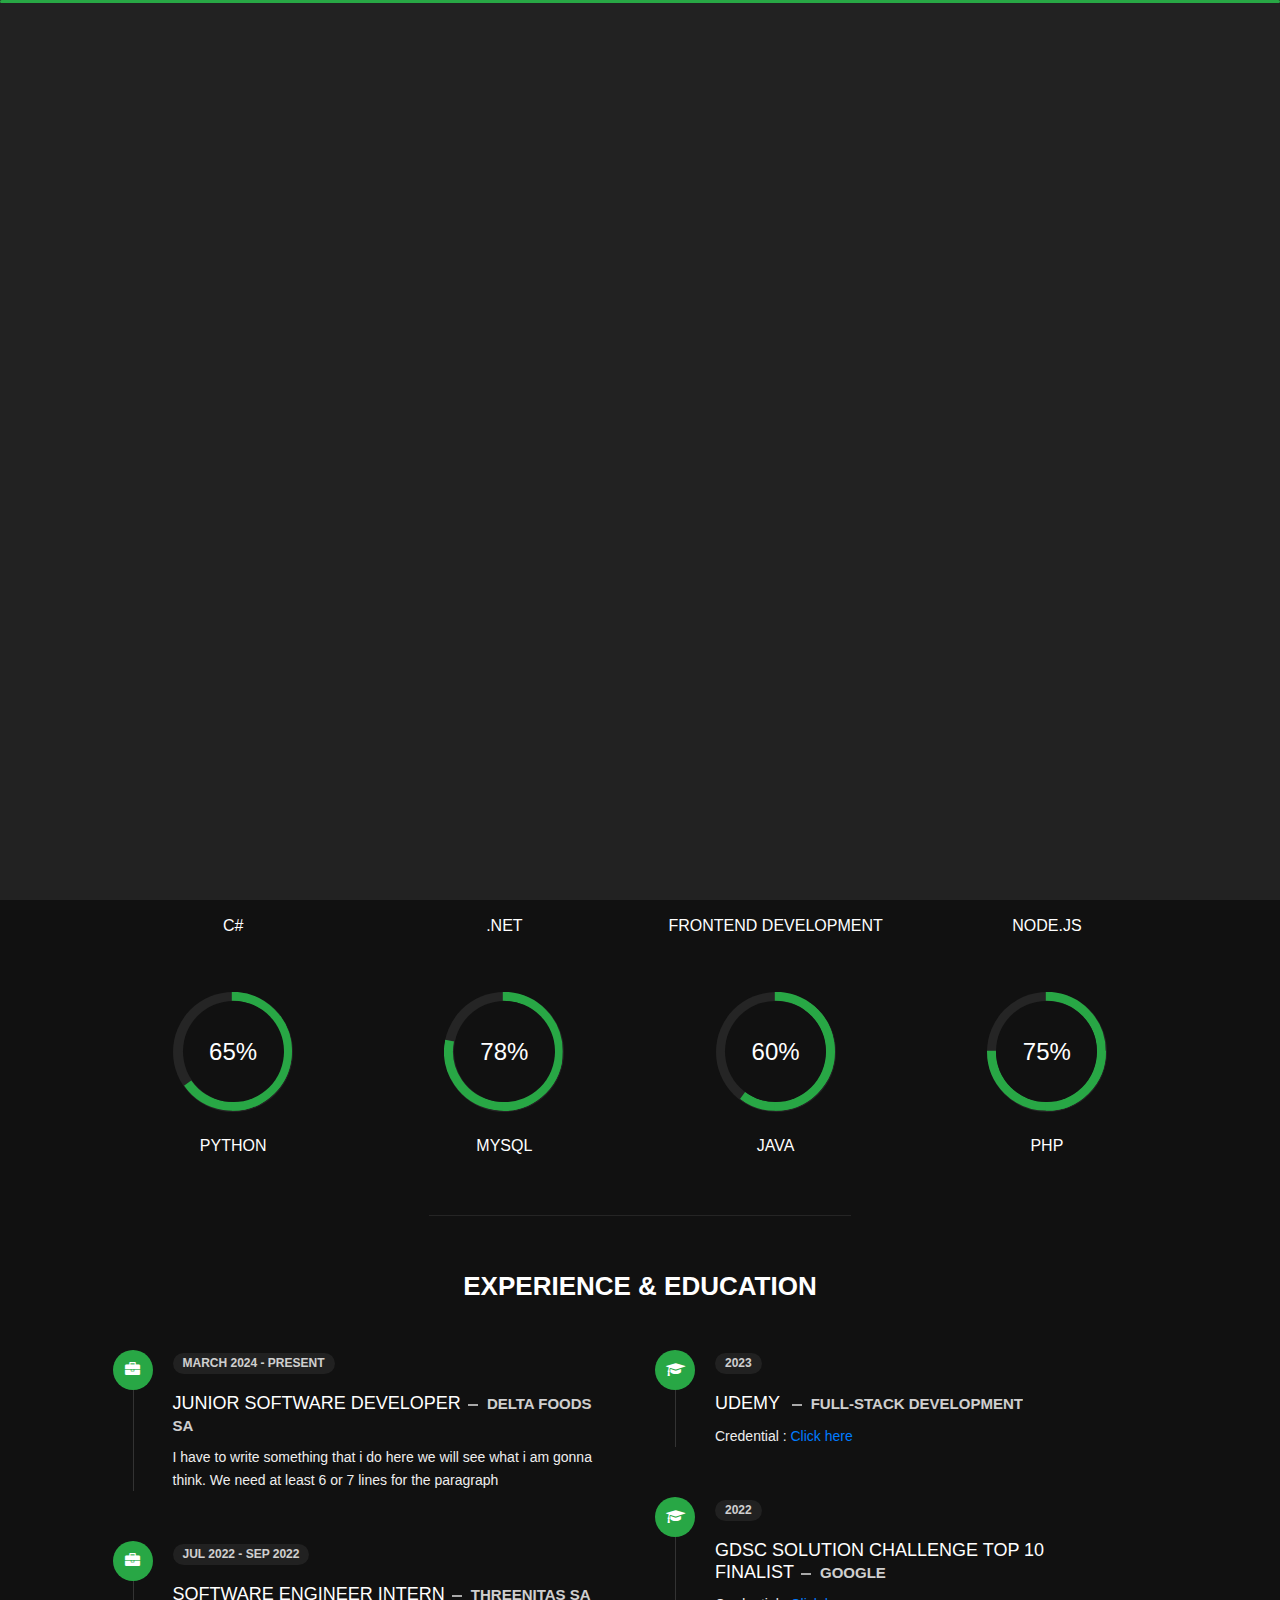
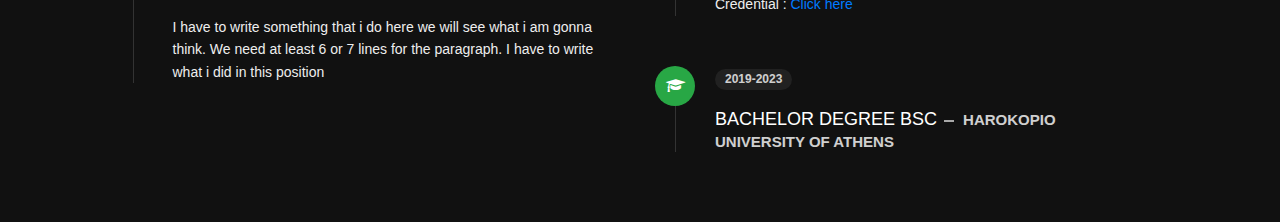
==== about.html @ 4a9da292 "first commit" ====
﻿<!DOCTYPE html>
<html lang="en">

<head>
    <meta charset="utf-8">
    <title>About - Georgios Kitsakis Personal Portfolio</title>
    <meta name="viewport" content="width=device-width, initial-scale=1">

    <!-- Template Google Fonts -->
    <link href="../../css.css?family=Poppins:400,400i,500,500i,600,600i,700,700i,800,800i,900,900i" rel="stylesheet">
    <link href="../../css-1.css?family=Open+Sans:300,400,400i,600,600i,700" rel="stylesheet">

    <!-- Template CSS Files -->
    <link href="css/bootstrap.min.css" rel="stylesheet">
    <link href="css/preloader.min.css" rel="stylesheet">
    <link href="css/circle.css" rel="stylesheet">
    <link href="css/font-awesome.min.css" rel="stylesheet">
    <link href="css/fm.revealator.jquery.min.css" rel="stylesheet">
    <link href="css/style.css" rel="stylesheet">

    <!-- CSS Skin File -->
    <link href="css/skins/yellow.css" rel="stylesheet">

    <!-- Live Style Switcher - demo only -->
    <link rel="alternate stylesheet" type="text/css" title="blue" href="css/skins/blue.css">
    <link rel="alternate stylesheet" type="text/css" title="green" href="css/skins/green.css">
    <link rel="alternate stylesheet" type="text/css" title="yellow" href="css/skins/yellow.css">
    <link rel="alternate stylesheet" type="text/css" title="blueviolet" href="css/skins/blueviolet.css">
    <link rel="alternate stylesheet" type="text/css" title="goldenrod" href="css/skins/goldenrod.css">
    <link rel="alternate stylesheet" type="text/css" title="magenta" href="css/skins/magenta.css">
    <link rel="alternate stylesheet" type="text/css" title="orange" href="css/skins/orange.css">
    <link rel="alternate stylesheet" type="text/css" title="purple" href="css/skins/purple.css">
    <link rel="alternate stylesheet" type="text/css" title="red" href="css/skins/red.css">
    <link rel="alternate stylesheet" type="text/css" title="yellowgreen" href="css/skins/yellowgreen.css">
    <link rel="stylesheet" type="text/css" href="css/styleswitcher.css">

    <!-- Modernizr JS File -->
    <script src="js/modernizr.custom.js"></script>
</head>

<body class="about">
    <!-- Live Style Switcher Starts - demo only -->

    </div>

    <!-- Live Style Switcher Ends - demo only -->
    <!-- Header Starts -->
    <header class="header" id="navbar-collapse-toggle">
        <!-- Fixed Navigation Starts -->
        <ul class="icon-menu d-none d-lg-block revealator-slideup revealator-once revealator-delay1">
            <li class="icon-box">
                <i class="fa fa-home"></i>
                <a href="index.html">
                    <h2>Home</h2>
                </a>
            </li>
            <li class="icon-box active">
                <i class="fa fa-user"></i>
                <a href="about.html">
                    <h2>About</h2>
                </a>
            </li>
            <li class="icon-box">
                <i class="fa fa-briefcase"></i>
                <a href="portfolio.html">
                    <h2>Portfolio</h2>
                </a>
            </li>
            <li class="icon-box">
                <i class="fa fa-envelope-open"></i>
                <a href="contact.html">
                    <h2>Contact</h2>
                </a>
            </li>
            <li class="icon-box">
                <i class="fa fa-comments"></i>
                <a href="blog.html">
                    <h2>Blog</h2>
                </a>
            </li>
        </ul>
        <!-- Fixed Navigation Ends -->
        <!-- Mobile Menu Starts -->
        <nav role="navigation" class="d-block d-lg-none">
            <div id="menuToggle">
                <input type="checkbox">
                <span></span>
                <span></span>
                <span></span>
                <ul class="list-unstyled" id="menu">
                    <li><a href="index.html"><i class="fa fa-home"></i><span>Home</span></a></li>
                    <li class="active"><a href="about.html"><i class="fa fa-user"></i><span>About</span></a></li>
                    <li><a href="portfolio.html"><i class="fa fa-folder-open"></i><span>Portfolio</span></a></li>
                    <li><a href="contact.html"><i class="fa fa-envelope-open"></i><span>Contact</span></a></li>
                    <li><a href="blog.html"><i class="fa fa-comments"></i><span>Blog</span></a></li>
                </ul>
            </div>
        </nav>
        <!-- Mobile Menu Ends -->
    </header>
    <!-- Header Ends -->
    <!-- Page Title Starts -->
    <section class="title-section text-left text-sm-center revealator-slideup revealator-once revealator-delay1">
        <h1>ABOUT <span>ME</span></h1>
        <span class="title-bg">Resume</span>
    </section>
    <!-- Page Title Ends -->
    <!-- Main Content Starts -->
    <section class="main-content revealator-slideup revealator-once revealator-delay1">
        <div class="container">
            <div class="row">
                <!-- Personal Info Starts -->
                <div class="col-12 col-lg-5 col-xl-6">
                    <div class="row">
                        <div class="col-12">
                            <h3 class="text-uppercase custom-title mb-0 ft-wt-600">personal infos</h3>
                        </div>
                        <div class="col-12 d-block d-sm-none">
                            <img src="img/my_picture.jpg" class="img-fluid main-img-mobile" alt="my picture">
                        </div>
                        <div class="col-6">
                            <ul class="about-list list-unstyled open-sans-font">
                                <li> <span class="title">first name :</span> <span
                                        class="value d-block d-sm-inline-block d-lg-block d-xl-inline-block">Georgios</span>
                                </li>
                                <li> <span class="title">last name :</span> <span
                                        class="value d-block d-sm-inline-block d-lg-block d-xl-inline-block">Kitsakis</span>
                                </li>
                                <li> <span class="title">Age :</span> <span
                                        class="value d-block d-sm-inline-block d-lg-block d-xl-inline-block">24
                                        Yo</span> </li>
                                <li> <span class="title">Nationality :</span> <span
                                        class="value d-block d-sm-inline-block d-lg-block d-xl-inline-block">Greek</span>
                                </li>
                                <li> <span class="title">Job Status :</span> <span
                                        class="value d-block d-sm-inline-block d-lg-block d-xl-inline-block">Currently
                                        working</span>
                                </li>
                            </ul>
                        </div>
                        <div class="col-6">
                            <ul class="about-list list-unstyled open-sans-font">
                                <li> <span class="title">Place living :</span> <span
                                        class="value d-block d-sm-inline-block d-lg-block d-xl-inline-block">Athens</span>
                                </li>
                                <li> <span class="title">phone :</span> <span
                                        class="value d-block d-sm-inline-block d-lg-block d-xl-inline-block">+306985774053</span>
                                </li>
                                <li> <span class="title">Email :</span> <span
                                        class="value d-block d-sm-inline-block d-lg-block d-xl-inline-block">kitsakisgk@gmail.com</span>
                                </li>
                                <li> <span class="title">Languages :</span> <span
                                        class="value d-block d-sm-inline-block d-lg-block d-xl-inline-block">
                                        English, Spanish</span>
                                </li>
                                <li> <span class="title">My resume :</span> <span
                                        class="value d-block d-sm-inline-block d-lg-block d-xl-inline-block">
                                        <a href="/img/pdf/Kitsakis_Giorgos_Resume.pdf"
                                            download="Giorgos_Kitsakis_Biografiko">
                                            Download here</a>
                                    </span>
                                </li>
                            </ul>
                        </div>
                    </div>
                </div>
                <!-- Personal Info Ends -->
                <!-- Boxes Starts -->
                <div class="col-12 col-lg-7 col-xl-6 mt-5 mt-lg-0">
                    <div class="row">
                        <div class="col-6">
                            <div class="box-stats with-margin">
                                <h3 class="poppins-font position-relative">1</h3>
                                <p class="open-sans-font m-0 position-relative text-uppercase">years of <span
                                        class="d-block">experience</span></p>
                            </div>
                        </div>
                        <div class="col-6">
                            <div class="box-stats with-margin">
                                <h3 class="poppins-font position-relative">3</h3>
                                <p class="open-sans-font m-0 position-relative text-uppercase">completed <span
                                        class="d-block">projects</span></p>
                            </div>
                        </div>
                        <div class="col-6">
                            <div class="box-stats">
                                <h3 class="poppins-font position-relative">32</h3>
                                <p class="open-sans-font m-0 position-relative text-uppercase">Happy<span
                                        class="d-block">customers</span></p>
                            </div>
                        </div>
                        <div class="col-6">
                            <div class="box-stats">
                                <h3 class="poppins-font position-relative">1</h3>
                                <p class="open-sans-font m-0 position-relative text-uppercase">awards <span
                                        class="d-block">won</span></p>
                            </div>
                        </div>
                    </div>
                </div>
                <!-- Boxes Ends -->
            </div>
            <hr class="separator">
            <!-- Skills Starts -->
            <div class="row">
                <div class="col-12">
                    <h3
                        class="text-uppercase pb-4 pb-sm-5 mb-3 mb-sm-0 text-left text-sm-center custom-title ft-wt-600">
                        My Skills</h3>
                </div>
                <div class="col-6 col-md-3 mb-3 mb-sm-5">
                    <div class="c100 p85">
                        <span>85%</span>
                        <div class="slice">
                            <div class="bar"></div>
                            <div class="fill"></div>
                        </div>
                    </div>
                    <h6 class="text-uppercase open-sans-font text-center mt-2 mt-sm-4">C#</h6>
                </div>
                <div class="col-6 col-md-3 mb-3 mb-sm-5">
                    <div class="c100 p80">
                        <span>80%</span>
                        <div class="slice">
                            <div class="bar"></div>
                            <div class="fill"></div>
                        </div>
                    </div>
                    <h6 class="text-uppercase open-sans-font text-center mt-2 mt-sm-4">.NET</h6>
                </div>
                <div class="col-6 col-md-3 mb-3 mb-sm-5">
                    <div class="c100 p93">
                        <span>93%</span>
                        <div class="slice">
                            <div class="bar"></div>
                            <div class="fill"></div>
                        </div>
                    </div>
                    <h6 class="text-uppercase open-sans-font text-center mt-2 mt-sm-4">Frontend Development</h6>
                </div>
                <div class="col-6 col-md-3 mb-3 mb-sm-5">
                    <div class="c100 p70">
                        <span>70%</span>
                        <div class="slice">
                            <div class="bar"></div>
                            <div class="fill"></div>
                        </div>
                    </div>
                    <h6 class="text-uppercase open-sans-font text-center mt-2 mt-sm-4">Node.js</h6>
                </div>
                <div class="col-6 col-md-3 mb-3 mb-sm-5">
                    <div class="c100 p65">
                        <span>65%</span>
                        <div class="slice">
                            <div class="bar"></div>
                            <div class="fill"></div>
                        </div>
                    </div>
                    <h6 class="text-uppercase open-sans-font text-center mt-2 mt-sm-4">Python</h6>
                </div>
                <div class="col-6 col-md-3 mb-3 mb-sm-5">
                    <div class="c100 p78">
                        <span>78%</span>
                        <div class="slice">
                            <div class="bar"></div>
                            <div class="fill"></div>
                        </div>
                    </div>
                    <h6 class="text-uppercase open-sans-font text-center mt-2 mt-sm-4">MySQL</h6>
                </div>
                <div class="col-6 col-md-3 mb-3 mb-sm-5">
                    <div class="c100 p60">
                        <span>60%</span>
                        <div class="slice">
                            <div class="bar"></div>
                            <div class="fill"></div>
                        </div>
                    </div>
                    <h6 class="text-uppercase open-sans-font text-center mt-2 mt-sm-4">Java</h6>
                </div>
                <div class="col-6 col-md-3 mb-3 mb-sm-5">
                    <div class="c100 p75">
                        <span>75%</span>
                        <div class="slice">
                            <div class="bar"></div>
                            <div class="fill"></div>
                        </div>
                    </div>
                    <h6 class="text-uppercase open-sans-font text-center mt-2 mt-sm-4">PHP</h6>
                </div>
            </div>
            <!-- Skills Ends -->
            <hr class="separator mt-1">
            <!-- Experience & Education Starts -->
            <div class="row">
                <div class="col-12">
                    <h3 class="text-uppercase pb-5 mb-0 text-left text-sm-center custom-title ft-wt-600">Experience
                        <span>&</span> Education</h3>
                </div>
                <div class="col-lg-6 m-15px-tb">
                    <div class="resume-box">
                        <ul>
                            <li>
                                <div class="icon">
                                    <i class="fa fa-briefcase"></i>
                                </div>
                                <span class="time open-sans-font text-uppercase">March 2024 - Present</span>
                                <h5 class="poppins-font text-uppercase">Junior Software Developer<span
                                        class="place open-sans-font">Delta Foods SA</span></h5>
                                <p class="open-sans-font">I have to write something that i do here we will see what
                                    i am gonna think. We need at least 6 or 7
                                    lines for the paragraph
                                </p>
                            </li>
                            <li>
                                <div class="icon">
                                    <i class="fa fa-briefcase"></i>
                                </div>
                                <span class="time open-sans-font text-uppercase">Jul 2022 - Sep 2022</span>
                                <h5 class="poppins-font text-uppercase">Software Engineer Intern<span
                                        class="place open-sans-font">Threenitas SA</span></h5>
                                <p class="open-sans-font">I have to write something that i do here we will see what
                                    i am gonna think. We need at least 6 or 7
                                    lines for the paragraph.
                                    I have to write what i did in this position
                                </p>
                            </li>
                        </ul>
                    </div>
                </div>
                <div class="col-lg-6 m-15px-tb">
                    <div class="resume-box">
                        <ul>
                            <li>
                                <div class="icon">
                                    <i class="fa fa-graduation-cap"></i>
                                </div>
                                <span class="time open-sans-font text-uppercase">2023</span>
                                <h5 class="poppins-font text-uppercase">Udemy <span
                                        class="place open-sans-font">Full-Stack Development</span>
                                </h5>
                                <p class="open-sans-font">Credential :
                                    <a href="/img/pdf/Udemy_FullStack_Certificate.pdf"
                                        download="Full-Stack Development">
                                        Click here
                                    </a>
                                </p>
                            </li>
                            <li>
                                <div class="icon">
                                    <i class="fa fa-graduation-cap"></i>
                                </div>
                                <span class="time open-sans-font text-uppercase">2022</span>
                                <h5 class="poppins-font text-uppercase">GDSC Solution Challenge Top 10 Finalist<span
                                        class="place open-sans-font">Google</span></h5>
                                <p class="open-sans-font">Credential : <a
                                        href="https://drive.google.com/file/d/1BsakAkqxJGet0GFVziuyH6cxZWjRGnSl/view">Click
                                        here</a></p>
                            </li>
                            <li>
                                <div class="icon">
                                    <i class="fa fa-graduation-cap"></i>
                                </div>
                                <span class="time open-sans-font text-uppercase">2019-2023</span>
                                <h5 class="poppins-font text-uppercase">Bachelor Degree BSc<span
                                        class="place open-sans-font">Harokopio University of Athens</span></h5>
                            </li>
                        </ul>
                    </div>
                </div>
            </div>
            <!-- Experience & Education Ends -->
        </div>
    </section>
    <!-- Main Content Ends -->

    <!-- Template JS Files -->
    <script src="js/jquery-3.5.0.min.js"></script>
    <script src="js/styleswitcher.js"></script>
    <script src="js/preloader.min.js"></script>
    <script src="js/fm.revealator.jquery.min.js"></script>
    <script src="js/imagesloaded.pkgd.min.js"></script>
    <script src="js/masonry.pkgd.min.js"></script>
    <script src="js/classie.js"></script>
    <script src="js/cbpGridGallery.js"></script>
    <script src="js/jquery.hoverdir.js"></script>
    <script src="js/popper.min.js"></script>
    <script src="js/bootstrap.js"></script>
    <script src="js/custom.js"></script>

</body>

</html>
---- css/preloader.min.css ----
.preloader{position:fixed;top:0;right:0;bottom:0;left:0;background-color:#111;transform-origin:bottom;z-index:111111}.preloader .black_wall{height:100%;background-color:#222;transform-origin:top;animation:preloader_slide 0.5s ease-in-out 0s 1 normal both}.preloader .loader{width:100%;height:3px;position:absolute;border-radius:2px;top:0;right:0;left:0;margin:auto;background-color:#FFC41F;transform-origin:left;animation:loader_running 3s ease-in-out 1s infinite normal both}.preloader.off{animation:preloader_slide 0.5s ease-in-out 0s 1 reverse both}@keyframes loader_running{0%{transform:scaleX(0);transform-origin:left}49%{transform:scaleX(1);transform-origin:left}50%{transform:scaleX(1);transform-origin:right}100%{transform-origin:right;transform:scaleX(0)}}@keyframes preloader_slide{from{transform:scaleY(0)}to{transform:scaleY(1)}}
---- css/circle.css ----
.rect-auto,
.c100.p51 .slice,
.c100.p52 .slice,
.c100.p53 .slice,
.c100.p54 .slice,
.c100.p55 .slice,
.c100.p56 .slice,
.c100.p57 .slice,
.c100.p58 .slice,
.c100.p59 .slice,
.c100.p60 .slice,
.c100.p61 .slice,
.c100.p62 .slice,
.c100.p63 .slice,
.c100.p64 .slice,
.c100.p65 .slice,
.c100.p66 .slice,
.c100.p67 .slice,
.c100.p68 .slice,
.c100.p69 .slice,
.c100.p70 .slice,
.c100.p71 .slice,
.c100.p72 .slice,
.c100.p73 .slice,
.c100.p74 .slice,
.c100.p75 .slice,
.c100.p76 .slice,
.c100.p77 .slice,
.c100.p78 .slice,
.c100.p79 .slice,
.c100.p80 .slice,
.c100.p81 .slice,
.c100.p82 .slice,
.c100.p83 .slice,
.c100.p84 .slice,
.c100.p85 .slice,
.c100.p86 .slice,
.c100.p87 .slice,
.c100.p88 .slice,
.c100.p89 .slice,
.c100.p90 .slice,
.c100.p91 .slice,
.c100.p92 .slice,
.c100.p93 .slice,
.c100.p94 .slice,
.c100.p95 .slice,
.c100.p96 .slice,
.c100.p97 .slice,
.c100.p98 .slice,
.c100.p99 .slice,
.c100.p100 .slice {
  clip: rect(auto, auto, auto, auto);
}
.pie,
.c100 .bar,
.c100.p51 .fill,
.c100.p52 .fill,
.c100.p53 .fill,
.c100.p54 .fill,
.c100.p55 .fill,
.c100.p56 .fill,
.c100.p57 .fill,
.c100.p58 .fill,
.c100.p59 .fill,
.c100.p60 .fill,
.c100.p61 .fill,
.c100.p62 .fill,
.c100.p63 .fill,
.c100.p64 .fill,
.c100.p65 .fill,
.c100.p66 .fill,
.c100.p67 .fill,
.c100.p68 .fill,
.c100.p69 .fill,
.c100.p70 .fill,
.c100.p71 .fill,
.c100.p72 .fill,
.c100.p73 .fill,
.c100.p74 .fill,
.c100.p75 .fill,
.c100.p76 .fill,
.c100.p77 .fill,
.c100.p78 .fill,
.c100.p79 .fill,
.c100.p80 .fill,
.c100.p81 .fill,
.c100.p82 .fill,
.c100.p83 .fill,
.c100.p84 .fill,
.c100.p85 .fill,
.c100.p86 .fill,
.c100.p87 .fill,
.c100.p88 .fill,
.c100.p89 .fill,
.c100.p90 .fill,
.c100.p91 .fill,
.c100.p92 .fill,
.c100.p93 .fill,
.c100.p94 .fill,
.c100.p95 .fill,
.c100.p96 .fill,
.c100.p97 .fill,
.c100.p98 .fill,
.c100.p99 .fill,
.c100.p100 .fill {
  position: absolute;
  border: 0.08em solid #307bbb;
  width: 0.84em;
  height: 0.84em;
  clip: rect(0em, 0.5em, 1em, 0em);
  border-radius: 50%;
  -webkit-transform: rotate(0deg);
  -moz-transform: rotate(0deg);
  -ms-transform: rotate(0deg);
  -o-transform: rotate(0deg);
  transform: rotate(0deg);
}
.pie-fill,
.c100.p51 .bar:after,
.c100.p51 .fill,
.c100.p52 .bar:after,
.c100.p52 .fill,
.c100.p53 .bar:after,
.c100.p53 .fill,
.c100.p54 .bar:after,
.c100.p54 .fill,
.c100.p55 .bar:after,
.c100.p55 .fill,
.c100.p56 .bar:after,
.c100.p56 .fill,
.c100.p57 .bar:after,
.c100.p57 .fill,
.c100.p58 .bar:after,
.c100.p58 .fill,
.c100.p59 .bar:after,
.c100.p59 .fill,
.c100.p60 .bar:after,
.c100.p60 .fill,
.c100.p61 .bar:after,
.c100.p61 .fill,
.c100.p62 .bar:after,
.c100.p62 .fill,
.c100.p63 .bar:after,
.c100.p63 .fill,
.c100.p64 .bar:after,
.c100.p64 .fill,
.c100.p65 .bar:after,
.c100.p65 .fill,
.c100.p66 .bar:after,
.c100.p66 .fill,
.c100.p67 .bar:after,
.c100.p67 .fill,
.c100.p68 .bar:after,
.c100.p68 .fill,
.c100.p69 .bar:after,
.c100.p69 .fill,
.c100.p70 .bar:after,
.c100.p70 .fill,
.c100.p71 .bar:after,
.c100.p71 .fill,
.c100.p72 .bar:after,
.c100.p72 .fill,
.c100.p73 .bar:after,
.c100.p73 .fill,
.c100.p74 .bar:after,
.c100.p74 .fill,
.c100.p75 .bar:after,
.c100.p75 .fill,
.c100.p76 .bar:after,
.c100.p76 .fill,
.c100.p77 .bar:after,
.c100.p77 .fill,
.c100.p78 .bar:after,
.c100.p78 .fill,
.c100.p79 .bar:after,
.c100.p79 .fill,
.c100.p80 .bar:after,
.c100.p80 .fill,
.c100.p81 .bar:after,
.c100.p81 .fill,
.c100.p82 .bar:after,
.c100.p82 .fill,
.c100.p83 .bar:after,
.c100.p83 .fill,
.c100.p84 .bar:after,
.c100.p84 .fill,
.c100.p85 .bar:after,
.c100.p85 .fill,
.c100.p86 .bar:after,
.c100.p86 .fill,
.c100.p87 .bar:after,
.c100.p87 .fill,
.c100.p88 .bar:after,
.c100.p88 .fill,
.c100.p89 .bar:after,
.c100.p89 .fill,
.c100.p90 .bar:after,
.c100.p90 .fill,
.c100.p91 .bar:after,
.c100.p91 .fill,
.c100.p92 .bar:after,
.c100.p92 .fill,
.c100.p93 .bar:after,
.c100.p93 .fill,
.c100.p94 .bar:after,
.c100.p94 .fill,
.c100.p95 .bar:after,
.c100.p95 .fill,
.c100.p96 .bar:after,
.c100.p96 .fill,
.c100.p97 .bar:after,
.c100.p97 .fill,
.c100.p98 .bar:after,
.c100.p98 .fill,
.c100.p99 .bar:after,
.c100.p99 .fill,
.c100.p100 .bar:after,
.c100.p100 .fill {
  -webkit-transform: rotate(180deg);
  -moz-transform: rotate(180deg);
  -ms-transform: rotate(180deg);
  -o-transform: rotate(180deg);
  transform: rotate(180deg);
}
.c100 {
  position: relative;
  font-size: 120px;
  width: 1em;
  height: 1em;
  border-radius: 50%;
  float: left;
  margin: 0 0.1em 0.1em 0;
  background-color: #cccccc;
}
.c100 *,
.c100 *:before,
.c100 *:after {
  -webkit-box-sizing: content-box;
  -moz-box-sizing: content-box;
  box-sizing: content-box;
}
.c100.center {
  float: none;
  margin: 0 auto;
}
.c100.big {
  font-size: 240px;
}
.c100.small {
  font-size: 80px;
}
.c100 > span {
  position: absolute;
  width: 100%;
  z-index: 1;
  left: 0;
  top: 0;
  width: 5em;
  line-height: 5em;
  font-size: 0.2em;
  color: #cccccc;
  display: block;
  text-align: center;
  white-space: nowrap;
  -webkit-transition-property: all;
  -moz-transition-property: all;
  -o-transition-property: all;
  transition-property: all;
  -webkit-transition-duration: 0.2s;
  -moz-transition-duration: 0.2s;
  -o-transition-duration: 0.2s;
  transition-duration: 0.2s;
  -webkit-transition-timing-function: ease-out;
  -moz-transition-timing-function: ease-out;
  -o-transition-timing-function: ease-out;
  transition-timing-function: ease-out;
}
.c100:after {
  position: absolute;
  top: 0.08em;
  left: 0.08em;
  display: block;
  content: " ";
  border-radius: 50%;
  background-color: #f5f5f5;
  width: 0.84em;
  height: 0.84em;
  -webkit-transition-property: all;
  -moz-transition-property: all;
  -o-transition-property: all;
  transition-property: all;
  -webkit-transition-duration: 0.2s;
  -moz-transition-duration: 0.2s;
  -o-transition-duration: 0.2s;
  transition-duration: 0.2s;
  -webkit-transition-timing-function: ease-in;
  -moz-transition-timing-function: ease-in;
  -o-transition-timing-function: ease-in;
  transition-timing-function: ease-in;
}
.c100 .slice {
  position: absolute;
  width: 1em;
  height: 1em;
  clip: rect(0em, 1em, 1em, 0.5em);
}
.c100.p1 .bar {
  -webkit-transform: rotate(3.6deg);
  -moz-transform: rotate(3.6deg);
  -ms-transform: rotate(3.6deg);
  -o-transform: rotate(3.6deg);
  transform: rotate(3.6deg);
}
.c100.p2 .bar {
  -webkit-transform: rotate(7.2deg);
  -moz-transform: rotate(7.2deg);
  -ms-transform: rotate(7.2deg);
  -o-transform: rotate(7.2deg);
  transform: rotate(7.2deg);
}
.c100.p3 .bar {
  -webkit-transform: rotate(10.8deg);
  -moz-transform: rotate(10.8deg);
  -ms-transform: rotate(10.8deg);
  -o-transform: rotate(10.8deg);
  transform: rotate(10.8deg);
}
.c100.p4 .bar {
  -webkit-transform: rotate(14.4deg);
  -moz-transform: rotate(14.4deg);
  -ms-transform: rotate(14.4deg);
  -o-transform: rotate(14.4deg);
  transform: rotate(14.4deg);
}
.c100.p5 .bar {
  -webkit-transform: rotate(18deg);
  -moz-transform: rotate(18deg);
  -ms-transform: rotate(18deg);
  -o-transform: rotate(18deg);
  transform: rotate(18deg);
}
.c100.p6 .bar {
  -webkit-transform: rotate(21.6deg);
  -moz-transform: rotate(21.6deg);
  -ms-transform: rotate(21.6deg);
  -o-transform: rotate(21.6deg);
  transform: rotate(21.6deg);
}
.c100.p7 .bar {
  -webkit-transform: rotate(25.2deg);
  -moz-transform: rotate(25.2deg);
  -ms-transform: rotate(25.2deg);
  -o-transform: rotate(25.2deg);
  transform: rotate(25.2deg);
}
.c100.p8 .bar {
  -webkit-transform: rotate(28.8deg);
  -moz-transform: rotate(28.8deg);
  -ms-transform: rotate(28.8deg);
  -o-transform: rotate(28.8deg);
  transform: rotate(28.8deg);
}
.c100.p9 .bar {
  -webkit-transform: rotate(32.4deg);
  -moz-transform: rotate(32.4deg);
  -ms-transform: rotate(32.4deg);
  -o-transform: rotate(32.4deg);
  transform: rotate(32.4deg);
}
.c100.p10 .bar {
  -webkit-transform: rotate(36deg);
  -moz-transform: rotate(36deg);
  -ms-transform: rotate(36deg);
  -o-transform: rotate(36deg);
  transform: rotate(36deg);
}
.c100.p11 .bar {
  -webkit-transform: rotate(39.6deg);
  -moz-transform: rotate(39.6deg);
  -ms-transform: rotate(39.6deg);
  -o-transform: rotate(39.6deg);
  transform: rotate(39.6deg);
}
.c100.p12 .bar {
  -webkit-transform: rotate(43.2deg);
  -moz-transform: rotate(43.2deg);
  -ms-transform: rotate(43.2deg);
  -o-transform: rotate(43.2deg);
  transform: rotate(43.2deg);
}
.c100.p13 .bar {
  -webkit-transform: rotate(46.800000000000004deg);
  -moz-transform: rotate(46.800000000000004deg);
  -ms-transform: rotate(46.800000000000004deg);
  -o-transform: rotate(46.800000000000004deg);
  transform: rotate(46.800000000000004deg);
}
.c100.p14 .bar {
  -webkit-transform: rotate(50.4deg);
  -moz-transform: rotate(50.4deg);
  -ms-transform: rotate(50.4deg);
  -o-transform: rotate(50.4deg);
  transform: rotate(50.4deg);
}
.c100.p15 .bar {
  -webkit-transform: rotate(54deg);
  -moz-transform: rotate(54deg);
  -ms-transform: rotate(54deg);
  -o-transform: rotate(54deg);
  transform: rotate(54deg);
}
.c100.p16 .bar {
  -webkit-transform: rotate(57.6deg);
  -moz-transform: rotate(57.6deg);
  -ms-transform: rotate(57.6deg);
  -o-transform: rotate(57.6deg);
  transform: rotate(57.6deg);
}
.c100.p17 .bar {
  -webkit-transform: rotate(61.2deg);
  -moz-transform: rotate(61.2deg);
  -ms-transform: rotate(61.2deg);
  -o-transform: rotate(61.2deg);
  transform: rotate(61.2deg);
}
.c100.p18 .bar {
  -webkit-transform: rotate(64.8deg);
  -moz-transform: rotate(64.8deg);
  -ms-transform: rotate(64.8deg);
  -o-transform: rotate(64.8deg);
  transform: rotate(64.8deg);
}
.c100.p19 .bar {
  -webkit-transform: rotate(68.4deg);
  -moz-transform: rotate(68.4deg);
  -ms-transform: rotate(68.4deg);
  -o-transform: rotate(68.4deg);
  transform: rotate(68.4deg);
}
.c100.p20 .bar {
  -webkit-transform: rotate(72deg);
  -moz-transform: rotate(72deg);
  -ms-transform: rotate(72deg);
  -o-transform: rotate(72deg);
  transform: rotate(72deg);
}
.c100.p21 .bar {
  -webkit-transform: rotate(75.60000000000001deg);
  -moz-transform: rotate(75.60000000000001deg);
  -ms-transform: rotate(75.60000000000001deg);
  -o-transform: rotate(75.60000000000001deg);
  transform: rotate(75.60000000000001deg);
}
.c100.p22 .bar {
  -webkit-transform: rotate(79.2deg);
  -moz-transform: rotate(79.2deg);
  -ms-transform: rotate(79.2deg);
  -o-transform: rotate(79.2deg);
  transform: rotate(79.2deg);
}
.c100.p23 .bar {
  -webkit-transform: rotate(82.8deg);
  -moz-transform: rotate(82.8deg);
  -ms-transform: rotate(82.8deg);
  -o-transform: rotate(82.8deg);
  transform: rotate(82.8deg);
}
.c100.p24 .bar {
  -webkit-transform: rotate(86.4deg);
  -moz-transform: rotate(86.4deg);
  -ms-transform: rotate(86.4deg);
  -o-transform: rotate(86.4deg);
  transform: rotate(86.4deg);
}
.c100.p25 .bar {
  -webkit-transform: rotate(90deg);
  -moz-transform: rotate(90deg);
  -ms-transform: rotate(90deg);
  -o-transform: rotate(90deg);
  transform: rotate(90deg);
}
.c100.p26 .bar {
  -webkit-transform: rotate(93.60000000000001deg);
  -moz-transform: rotate(93.60000000000001deg);
  -ms-transform: rotate(93.60000000000001deg);
  -o-transform: rotate(93.60000000000001deg);
  transform: rotate(93.60000000000001deg);
}
.c100.p27 .bar {
  -webkit-transform: rotate(97.2deg);
  -moz-transform: rotate(97.2deg);
  -ms-transform: rotate(97.2deg);
  -o-transform: rotate(97.2deg);
  transform: rotate(97.2deg);
}
.c100.p28 .bar {
  -webkit-transform: rotate(100.8deg);
  -moz-transform: rotate(100.8deg);
  -ms-transform: rotate(100.8deg);
  -o-transform: rotate(100.8deg);
  transform: rotate(100.8deg);
}
.c100.p29 .bar {
  -webkit-transform: rotate(104.4deg);
  -moz-transform: rotate(104.4deg);
  -ms-transform: rotate(104.4deg);
  -o-transform: rotate(104.4deg);
  transform: rotate(104.4deg);
}
.c100.p30 .bar {
  -webkit-transform: rotate(108deg);
  -moz-transform: rotate(108deg);
  -ms-transform: rotate(108deg);
  -o-transform: rotate(108deg);
  transform: rotate(108deg);
}
.c100.p31 .bar {
  -webkit-transform: rotate(111.60000000000001deg);
  -moz-transform: rotate(111.60000000000001deg);
  -ms-transform: rotate(111.60000000000001deg);
  -o-transform: rotate(111.60000000000001deg);
  transform: rotate(111.60000000000001deg);
}
.c100.p32 .bar {
  -webkit-transform: rotate(115.2deg);
  -moz-transform: rotate(115.2deg);
  -ms-transform: rotate(115.2deg);
  -o-transform: rotate(115.2deg);
  transform: rotate(115.2deg);
}
.c100.p33 .bar {
  -webkit-transform: rotate(118.8deg);
  -moz-transform: rotate(118.8deg);
  -ms-transform: rotate(118.8deg);
  -o-transform: rotate(118.8deg);
  transform: rotate(118.8deg);
}
.c100.p34 .bar {
  -webkit-transform: rotate(122.4deg);
  -moz-transform: rotate(122.4deg);
  -ms-transform: rotate(122.4deg);
  -o-transform: rotate(122.4deg);
  transform: rotate(122.4deg);
}
.c100.p35 .bar {
  -webkit-transform: rotate(126deg);
  -moz-transform: rotate(126deg);
  -ms-transform: rotate(126deg);
  -o-transform: rotate(126deg);
  transform: rotate(126deg);
}
.c100.p36 .bar {
  -webkit-transform: rotate(129.6deg);
  -moz-transform: rotate(129.6deg);
  -ms-transform: rotate(129.6deg);
  -o-transform: rotate(129.6deg);
  transform: rotate(129.6deg);
}
.c100.p37 .bar {
  -webkit-transform: rotate(133.20000000000002deg);
  -moz-transform: rotate(133.20000000000002deg);
  -ms-transform: rotate(133.20000000000002deg);
  -o-transform: rotate(133.20000000000002deg);
  transform: rotate(133.20000000000002deg);
}
.c100.p38 .bar {
  -webkit-transform: rotate(136.8deg);
  -moz-transform: rotate(136.8deg);
  -ms-transform: rotate(136.8deg);
  -o-transform: rotate(136.8deg);
  transform: rotate(136.8deg);
}
.c100.p39 .bar {
  -webkit-transform: rotate(140.4deg);
  -moz-transform: rotate(140.4deg);
  -ms-transform: rotate(140.4deg);
  -o-transform: rotate(140.4deg);
  transform: rotate(140.4deg);
}
.c100.p40 .bar {
  -webkit-transform: rotate(144deg);
  -moz-transform: rotate(144deg);
  -ms-transform: rotate(144deg);
  -o-transform: rotate(144deg);
  transform: rotate(144deg);
}
.c100.p41 .bar {
  -webkit-transform: rotate(147.6deg);
  -moz-transform: rotate(147.6deg);
  -ms-transform: rotate(147.6deg);
  -o-transform: rotate(147.6deg);
  transform: rotate(147.6deg);
}
.c100.p42 .bar {
  -webkit-transform: rotate(151.20000000000002deg);
  -moz-transform: rotate(151.20000000000002deg);
  -ms-transform: rotate(151.20000000000002deg);
  -o-transform: rotate(151.20000000000002deg);
  transform: rotate(151.20000000000002deg);
}
.c100.p43 .bar {
  -webkit-transform: rotate(154.8deg);
  -moz-transform: rotate(154.8deg);
  -ms-transform: rotate(154.8deg);
  -o-transform: rotate(154.8deg);
  transform: rotate(154.8deg);
}
.c100.p44 .bar {
  -webkit-transform: rotate(158.4deg);
  -moz-transform: rotate(158.4deg);
  -ms-transform: rotate(158.4deg);
  -o-transform: rotate(158.4deg);
  transform: rotate(158.4deg);
}
.c100.p45 .bar {
  -webkit-transform: rotate(162deg);
  -moz-transform: rotate(162deg);
  -ms-transform: rotate(162deg);
  -o-transform: rotate(162deg);
  transform: rotate(162deg);
}
.c100.p46 .bar {
  -webkit-transform: rotate(165.6deg);
  -moz-transform: rotate(165.6deg);
  -ms-transform: rotate(165.6deg);
  -o-transform: rotate(165.6deg);
  transform: rotate(165.6deg);
}
.c100.p47 .bar {
  -webkit-transform: rotate(169.20000000000002deg);
  -moz-transform: rotate(169.20000000000002deg);
  -ms-transform: rotate(169.20000000000002deg);
  -o-transform: rotate(169.20000000000002deg);
  transform: rotate(169.20000000000002deg);
}
.c100.p48 .bar {
  -webkit-transform: rotate(172.8deg);
  -moz-transform: rotate(172.8deg);
  -ms-transform: rotate(172.8deg);
  -o-transform: rotate(172.8deg);
  transform: rotate(172.8deg);
}
.c100.p49 .bar {
  -webkit-transform: rotate(176.4deg);
  -moz-transform: rotate(176.4deg);
  -ms-transform: rotate(176.4deg);
  -o-transform: rotate(176.4deg);
  transform: rotate(176.4deg);
}
.c100.p50 .bar {
  -webkit-transform: rotate(180deg);
  -moz-transform: rotate(180deg);
  -ms-transform: rotate(180deg);
  -o-transform: rotate(180deg);
  transform: rotate(180deg);
}
.c100.p51 .bar {
  -webkit-transform: rotate(183.6deg);
  -moz-transform: rotate(183.6deg);
  -ms-transform: rotate(183.6deg);
  -o-transform: rotate(183.6deg);
  transform: rotate(183.6deg);
}
.c100.p52 .bar {
  -webkit-transform: rotate(187.20000000000002deg);
  -moz-transform: rotate(187.20000000000002deg);
  -ms-transform: rotate(187.20000000000002deg);
  -o-transform: rotate(187.20000000000002deg);
  transform: rotate(187.20000000000002deg);
}
.c100.p53 .bar {
  -webkit-transform: rotate(190.8deg);
  -moz-transform: rotate(190.8deg);
  -ms-transform: rotate(190.8deg);
  -o-transform: rotate(190.8deg);
  transform: rotate(190.8deg);
}
.c100.p54 .bar {
  -webkit-transform: rotate(194.4deg);
  -moz-transform: rotate(194.4deg);
  -ms-transform: rotate(194.4deg);
  -o-transform: rotate(194.4deg);
  transform: rotate(194.4deg);
}
.c100.p55 .bar {
  -webkit-transform: rotate(198deg);
  -moz-transform: rotate(198deg);
  -ms-transform: rotate(198deg);
  -o-transform: rotate(198deg);
  transform: rotate(198deg);
}
.c100.p56 .bar {
  -webkit-transform: rotate(201.6deg);
  -moz-transform: rotate(201.6deg);
  -ms-transform: rotate(201.6deg);
  -o-transform: rotate(201.6deg);
  transform: rotate(201.6deg);
}
.c100.p57 .bar {
  -webkit-transform: rotate(205.20000000000002deg);
  -moz-transform: rotate(205.20000000000002deg);
  -ms-transform: rotate(205.20000000000002deg);
  -o-transform: rotate(205.20000000000002deg);
  transform: rotate(205.20000000000002deg);
}
.c100.p58 .bar {
  -webkit-transform: rotate(208.8deg);
  -moz-transform: rotate(208.8deg);
  -ms-transform: rotate(208.8deg);
  -o-transform: rotate(208.8deg);
  transform: rotate(208.8deg);
}
.c100.p59 .bar {
  -webkit-transform: rotate(212.4deg);
  -moz-transform: rotate(212.4deg);
  -ms-transform: rotate(212.4deg);
  -o-transform: rotate(212.4deg);
  transform: rotate(212.4deg);
}
.c100.p60 .bar {
  -webkit-transform: rotate(216deg);
  -moz-transform: rotate(216deg);
  -ms-transform: rotate(216deg);
  -o-transform: rotate(216deg);
  transform: rotate(216deg);
}
.c100.p61 .bar {
  -webkit-transform: rotate(219.6deg);
  -moz-transform: rotate(219.6deg);
  -ms-transform: rotate(219.6deg);
  -o-transform: rotate(219.6deg);
  transform: rotate(219.6deg);
}
.c100.p62 .bar {
  -webkit-transform: rotate(223.20000000000002deg);
  -moz-transform: rotate(223.20000000000002deg);
  -ms-transform: rotate(223.20000000000002deg);
  -o-transform: rotate(223.20000000000002deg);
  transform: rotate(223.20000000000002deg);
}
.c100.p63 .bar {
  -webkit-transform: rotate(226.8deg);
  -moz-transform: rotate(226.8deg);
  -ms-transform: rotate(226.8deg);
  -o-transform: rotate(226.8deg);
  transform: rotate(226.8deg);
}
.c100.p64 .bar {
  -webkit-transform: rotate(230.4deg);
  -moz-transform: rotate(230.4deg);
  -ms-transform: rotate(230.4deg);
  -o-transform: rotate(230.4deg);
  transform: rotate(230.4deg);
}
.c100.p65 .bar {
  -webkit-transform: rotate(234deg);
  -moz-transform: rotate(234deg);
  -ms-transform: rotate(234deg);
  -o-transform: rotate(234deg);
  transform: rotate(234deg);
}
.c100.p66 .bar {
  -webkit-transform: rotate(237.6deg);
  -moz-transform: rotate(237.6deg);
  -ms-transform: rotate(237.6deg);
  -o-transform: rotate(237.6deg);
  transform: rotate(237.6deg);
}
.c100.p67 .bar {
  -webkit-transform: rotate(241.20000000000002deg);
  -moz-transform: rotate(241.20000000000002deg);
  -ms-transform: rotate(241.20000000000002deg);
  -o-transform: rotate(241.20000000000002deg);
  transform: rotate(241.20000000000002deg);
}
.c100.p68 .bar {
  -webkit-transform: rotate(244.8deg);
  -moz-transform: rotate(244.8deg);
  -ms-transform: rotate(244.8deg);
  -o-transform: rotate(244.8deg);
  transform: rotate(244.8deg);
}
.c100.p69 .bar {
  -webkit-transform: rotate(248.4deg);
  -moz-transform: rotate(248.4deg);
  -ms-transform: rotate(248.4deg);
  -o-transform: rotate(248.4deg);
  transform: rotate(248.4deg);
}
.c100.p70 .bar {
  -webkit-transform: rotate(252deg);
  -moz-transform: rotate(252deg);
  -ms-transform: rotate(252deg);
  -o-transform: rotate(252deg);
  transform: rotate(252deg);
}
.c100.p71 .bar {
  -webkit-transform: rotate(255.6deg);
  -moz-transform: rotate(255.6deg);
  -ms-transform: rotate(255.6deg);
  -o-transform: rotate(255.6deg);
  transform: rotate(255.6deg);
}
.c100.p72 .bar {
  -webkit-transform: rotate(259.2deg);
  -moz-transform: rotate(259.2deg);
  -ms-transform: rotate(259.2deg);
  -o-transform: rotate(259.2deg);
  transform: rotate(259.2deg);
}
.c100.p73 .bar {
  -webkit-transform: rotate(262.8deg);
  -moz-transform: rotate(262.8deg);
  -ms-transform: rotate(262.8deg);
  -o-transform: rotate(262.8deg);
  transform: rotate(262.8deg);
}
.c100.p74 .bar {
  -webkit-transform: rotate(266.40000000000003deg);
  -moz-transform: rotate(266.40000000000003deg);
  -ms-transform: rotate(266.40000000000003deg);
  -o-transform: rotate(266.40000000000003deg);
  transform: rotate(266.40000000000003deg);
}
.c100.p75 .bar {
  -webkit-transform: rotate(270deg);
  -moz-transform: rotate(270deg);
  -ms-transform: rotate(270deg);
  -o-transform: rotate(270deg);
  transform: rotate(270deg);
}
.c100.p76 .bar {
  -webkit-transform: rotate(273.6deg);
  -moz-transform: rotate(273.6deg);
  -ms-transform: rotate(273.6deg);
  -o-transform: rotate(273.6deg);
  transform: rotate(273.6deg);
}
.c100.p77 .bar {
  -webkit-transform: rotate(277.2deg);
  -moz-transform: rotate(277.2deg);
  -ms-transform: rotate(277.2deg);
  -o-transform: rotate(277.2deg);
  transform: rotate(277.2deg);
}
.c100.p78 .bar {
  -webkit-transform: rotate(280.8deg);
  -moz-transform: rotate(280.8deg);
  -ms-transform: rotate(280.8deg);
  -o-transform: rotate(280.8deg);
  transform: rotate(280.8deg);
}
.c100.p79 .bar {
  -webkit-transform: rotate(284.40000000000003deg);
  -moz-transform: rotate(284.40000000000003deg);
  -ms-transform: rotate(284.40000000000003deg);
  -o-transform: rotate(284.40000000000003deg);
  transform: rotate(284.40000000000003deg);
}
.c100.p80 .bar {
  -webkit-transform: rotate(288deg);
  -moz-transform: rotate(288deg);
  -ms-transform: rotate(288deg);
  -o-transform: rotate(288deg);
  transform: rotate(288deg);
}
.c100.p81 .bar {
  -webkit-transform: rotate(291.6deg);
  -moz-transform: rotate(291.6deg);
  -ms-transform: rotate(291.6deg);
  -o-transform: rotate(291.6deg);
  transform: rotate(291.6deg);
}
.c100.p82 .bar {
  -webkit-transform: rotate(295.2deg);
  -moz-transform: rotate(295.2deg);
  -ms-transform: rotate(295.2deg);
  -o-transform: rotate(295.2deg);
  transform: rotate(295.2deg);
}
.c100.p83 .bar {
  -webkit-transform: rotate(298.8deg);
  -moz-transform: rotate(298.8deg);
  -ms-transform: rotate(298.8deg);
  -o-transform: rotate(298.8deg);
  transform: rotate(298.8deg);
}
.c100.p84 .bar {
  -webkit-transform: rotate(302.40000000000003deg);
  -moz-transform: rotate(302.40000000000003deg);
  -ms-transform: rotate(302.40000000000003deg);
  -o-transform: rotate(302.40000000000003deg);
  transform: rotate(302.40000000000003deg);
}
.c100.p85 .bar {
  -webkit-transform: rotate(306deg);
  -moz-transform: rotate(306deg);
  -ms-transform: rotate(306deg);
  -o-transform: rotate(306deg);
  transform: rotate(306deg);
}
.c100.p86 .bar {
  -webkit-transform: rotate(309.6deg);
  -moz-transform: rotate(309.6deg);
  -ms-transform: rotate(309.6deg);
  -o-transform: rotate(309.6deg);
  transform: rotate(309.6deg);
}
.c100.p87 .bar {
  -webkit-transform: rotate(313.2deg);
  -moz-transform: rotate(313.2deg);
  -ms-transform: rotate(313.2deg);
  -o-transform: rotate(313.2deg);
  transform: rotate(313.2deg);
}
.c100.p88 .bar {
  -webkit-transform: rotate(316.8deg);
  -moz-transform: rotate(316.8deg);
  -ms-transform: rotate(316.8deg);
  -o-transform: rotate(316.8deg);
  transform: rotate(316.8deg);
}
.c100.p89 .bar {
  -webkit-transform: rotate(320.40000000000003deg);
  -moz-transform: rotate(320.40000000000003deg);
  -ms-transform: rotate(320.40000000000003deg);
  -o-transform: rotate(320.40000000000003deg);
  transform: rotate(320.40000000000003deg);
}
.c100.p90 .bar {
  -webkit-transform: rotate(324deg);
  -moz-transform: rotate(324deg);
  -ms-transform: rotate(324deg);
  -o-transform: rotate(324deg);
  transform: rotate(324deg);
}
.c100.p91 .bar {
  -webkit-transform: rotate(327.6deg);
  -moz-transform: rotate(327.6deg);
  -ms-transform: rotate(327.6deg);
  -o-transform: rotate(327.6deg);
  transform: rotate(327.6deg);
}
.c100.p92 .bar {
  -webkit-transform: rotate(331.2deg);
  -moz-transform: rotate(331.2deg);
  -ms-transform: rotate(331.2deg);
  -o-transform: rotate(331.2deg);
  transform: rotate(331.2deg);
}
.c100.p93 .bar {
  -webkit-transform: rotate(334.8deg);
  -moz-transform: rotate(334.8deg);
  -ms-transform: rotate(334.8deg);
  -o-transform: rotate(334.8deg);
  transform: rotate(334.8deg);
}
.c100.p94 .bar {
  -webkit-transform: rotate(338.40000000000003deg);
  -moz-transform: rotate(338.40000000000003deg);
  -ms-transform: rotate(338.40000000000003deg);
  -o-transform: rotate(338.40000000000003deg);
  transform: rotate(338.40000000000003deg);
}
.c100.p95 .bar {
  -webkit-transform: rotate(342deg);
  -moz-transform: rotate(342deg);
  -ms-transform: rotate(342deg);
  -o-transform: rotate(342deg);
  transform: rotate(342deg);
}
.c100.p96 .bar {
  -webkit-transform: rotate(345.6deg);
  -moz-transform: rotate(345.6deg);
  -ms-transform: rotate(345.6deg);
  -o-transform: rotate(345.6deg);
  transform: rotate(345.6deg);
}
.c100.p97 .bar {
  -webkit-transform: rotate(349.2deg);
  -moz-transform: rotate(349.2deg);
  -ms-transform: rotate(349.2deg);
  -o-transform: rotate(349.2deg);
  transform: rotate(349.2deg);
}
.c100.p98 .bar {
  -webkit-transform: rotate(352.8deg);
  -moz-transform: rotate(352.8deg);
  -ms-transform: rotate(352.8deg);
  -o-transform: rotate(352.8deg);
  transform: rotate(352.8deg);
}
.c100.p99 .bar {
  -webkit-transform: rotate(356.40000000000003deg);
  -moz-transform: rotate(356.40000000000003deg);
  -ms-transform: rotate(356.40000000000003deg);
  -o-transform: rotate(356.40000000000003deg);
  transform: rotate(356.40000000000003deg);
}
.c100.p100 .bar {
  -webkit-transform: rotate(360deg);
  -moz-transform: rotate(360deg);
  -ms-transform: rotate(360deg);
  -o-transform: rotate(360deg);
  transform: rotate(360deg);
}
.c100:hover {
  cursor: default;
}

.c100.dark {
  background-color: #777777;
}
.c100.dark .bar,
.c100.dark .fill {
  border-color: #c6ff00 !important;
}
.c100.dark > span {
  color: #777777;
}
.c100.dark:after {
  background-color: #666666;
}
.c100.dark:hover > span {
  color: #c6ff00;
}
.c100.green .bar,
.c100.green .fill {
  border-color: #4db53c !important;
}
.c100.green:hover > span {
  color: #4db53c;
}
.c100.green.dark .bar,
.c100.green.dark .fill {
  border-color: #5fd400 !important;
}
.c100.green.dark:hover > span {
  color: #5fd400;
}
.c100.orange .bar,
.c100.orange .fill {
  border-color: #dd9d22 !important;
}
.c100.orange:hover > span {
  color: #dd9d22;
}
.c100.orange.dark .bar,
.c100.orange.dark .fill {
  border-color: #e08833 !important;
}
.c100.orange.dark:hover > span {
  color: #e08833;
}
---- css/style.css ----
html {
  overflow-x: hidden;
  height: 100%;
}

body {
  font-family: 'Poppins', sans-serif;
  font-size: 15px;
  color: #fff;
  font-weight: 500;
  line-height: 1.6;
  position: relative;
  background-size: cover;
  background-position: center;
  height: 100%;
  width: 100%;
  background-color: #111;
}

.poppins-font {
  font-family: 'Poppins', sans-serif;
}

.open-sans-font {
  font-family: 'Open Sans', sans-serif;
}

hr.separator {
  border-top: 1px solid #252525;
  margin: 70px auto 55px;
  max-width: 40%;
}

.ft-wt-600 {
  font-weight: 600;
}

.mb-30 {
  margin-bottom: 30px;
}

.no-transform {
  transform: none !important;
}

.custom-title {
  padding-bottom: 22px;
  font-size: 26px;
}

/*** Light Body ***/

body.light {
  color: #666;
  background-color: #fff;
}

body.home.light .home-details h1 span,
body.light .button .button-text {
  color: #666;
}

body.light .button:hover .button-text {
  color: #fff;
}

body.home.light .home-details h6 {
  color: #777;
}

body.home.light .bg {
  background-image: url(../img/light.jpg);
  background-size: cover;
  background-repeat: no-repeat;
  background-position: top;
  box-shadow: 0 0 7px rgba(0,0,0,.3);
}

body.light .preloader .black_wall {
  background-color: #eee;
}

body.light .preloader {
  background-color: #fff;
}

body.light .title-section h1 {
  color: #666;
}

body.light .title-bg {
  color: rgba(30, 37, 48, 0.07);
}

body.light.about .box-stats {
  border: 1px solid #ddd;
}

body.light.about .c100,
body.light.about .resume-box .time {
  background-color: #eee;
}

body.light.about .resume-box .time,
body.light.about .resume-box p {
  color: #666;
}

body.light.about .resume-box .place:before {
  background-color: #666;
}

body.light.about  .resume-box li:after {
  border-left: 1px solid #ddd;
}

body.light.about .c100 > span {
  color: #666;
}

body.light.about .c100:after {
  background-color: #fff;
}

body.light.portfolio .slideshow figure {
  background-color: #fff;
}

body.light.portfolio .slideshow ul > li:after {
  background: rgba(255,255,255,0.77);
}

body.light.portfolio .slideshow {
  background: rgba(0,0,0,0.7);
}

body.light.contact .contactform input[type=text],
body.light.contact .contactform input[type=email],
body.light.contact .contactform textarea {
  background-color: #fff;
  border: 1px solid #ddd;
  color: #666;
}

body.light.contact  ul.social li a {
  color: #666;
  background: #eee;
}

body.light.contact  ul.social li a:hover {
  color: #fff;
}

body.light.blog .post-content {
  background-color: #f2f2f2;
}

body.light.blog .post-content .entry-header h3 a {
  color: #666;
}

body.light.blog .page-link {
  color: #666;
  background-color: #eee;
  border: 1px solid #eee;
}

body.light.blog-post .meta {
  color: #888;
}

body.light.blog .page-item.active .page-link {
  color: #fff;
}

body.light hr.separator {
  border-top: 1px solid #ddd;
}

@media (min-width: 992px) {
  body.light .header ul.icon-menu li.icon-box {
    background-color: #eee;
  }

  body.light .header ul.icon-menu li.icon-box i {
    color: #666;
  }

  body.light .header ul.icon-menu li.icon-box.active,
  body.light .header ul.icon-menu li.icon-box:hover,
  body.light .header ul.icon-menu li.icon-box.active i,
  body.light .header ul.icon-menu li.icon-box:hover i {
    color: #fff;
  }
}

#background-pic {
  position: fixed;
  top: 0;
  left: 0;
  width: 90%;
  height: 100%;
  z-index: -1;
  background-size: cover;
  background-position: center;
  background-repeat: no-repeat;
}

.mypic {
  width: 100%;
  height: 100%;
  border-radius: 30px;
  object-fit: cover;
}

@media (max-width: 991px) {

  body.light .main-img-mobile {
    border: 4px solid #eee;
  }

  body.light #menuToggle {
    border: 1px solid #ddd;
  }

  body.light #menuToggle,
  body.light #menu {
    background: #eee;
  }

  body.light #menuToggle > span,
  body.light #menuToggle input:checked ~ span {
    background: #666;
  }

  body.light #menu li a {
    color: #666;
  }

  body.light #menu li:after {
    background: #ddd;
  }

  body.light.portfolio .slideshow nav {
    background: #eee;
    border-bottom: 1px solid #ddd;
  }

  body.light.portfolio .slideshow nav span img {
    display: none;
  }

  body.light.portfolio .slideshow nav span.nav-next {
    background-image: url("../img/projects/navigation/right-arrow.png");
    background-size: cover;
  }

  body.light.portfolio .slideshow nav span.nav-prev {
    background-image: url("../img/projects/navigation/left-arrow.png");
    background-size: cover;
  }

  body.light.portfolio .slideshow nav span.nav-close {
    background-image: url("../img/projects/navigation/close-button.png");
    background-size: cover;
  }

  body.light.portfolio .slideshow nav span.nav-next,
  body.light.portfolio .slideshow nav span.nav-prev {
    top: 51px;
  }

  body.light.portfolio .slideshow {
    background: #fff;
  }
}

@media (max-width: 576px) {
  body.light .title-section {
    background: #eee;
    border-bottom: 1px solid #ddd;
  }

  body.light #menuToggle {
    border: 0;
  }

  body.light.portfolio .slideshow nav span.nav-next,
  body.light.portfolio .slideshow nav span.nav-prev {
    top: 31px;
  }
}
/*** Buttons ***/
.button {
  overflow: hidden;
  display: inline-block;
  line-height: 1.4;
  border-radius: 35px;
  white-space: nowrap;
  text-overflow: ellipsis;
  text-align: center;
  cursor: pointer;
  vertical-align: middle;
  user-select: none;
  transition: 250ms all ease-in-out;
  text-transform: uppercase;
  text-decoration: none !important;
  position: relative;
  z-index: 1;
  padding: 16px 70px 16px 35px;
  font-size: 15px;
  font-weight: 600;
  color: #fff;
  background-color: transparent;
  outline: none !important;
}

.button .button-text {
  position: relative;
  z-index: 2;
  color: #fff;
  transition: .3s ease-out all;
}

.button:before {
  z-index: -1;
  content: '';
  position: absolute;
  top: 0;
  bottom: 0;
  left: 0;
  right: 0;
  transform: translateX(100%);
  transition: .3s ease-out all;
}

.button:hover .button-text {
  color: #ffffff;
}

.button:hover:before {
  transform: translateX(0);
}

.button-icon {
  position: absolute;
  right: -1px;
  top: -1px;
  bottom: 0;
  width: 55px;
  height: 55px;
  display: flex;
  justify-content: center;
  align-items: center;
  font-size: 19px;
  color: #ffffff;
  border-radius: 50%;
}

/*** Page Title ***/

.title-section {
  margin: 0 auto;
  width: 100%;
  position: relative;
  padding: 80px 0;
}

.title-section h1 {
  font-size: 56px;
  font-weight: 900;
  color: #fff;
  text-transform: uppercase;
  margin: 0;
}

.title-bg {
  font-size: 110px;
  left: 0;
  letter-spacing: 10px;
  line-height: 0.7;
  position: absolute;
  right: 0;
  top: 50%;
  text-transform: uppercase;
  font-weight: 800;
  -webkit-transform: translateY(-50%);
  -moz-transform: translateY(-50%);
  -ms-transform: translateY(-50%);
  -o-transform: translateY(-50%);
  transform: translateY(-50%);
  color: rgba(255, 255, 255, 0.07);
}

/* [ HEADER ] */
/*================================================== */

/*** Desktop Navigation ***/

@media (min-width: 992px) {

  /*** Navigation ***/

  .header {
    position: fixed;
    right: 30px;
    bottom: 0;
    z-index: 3;
    display: flex;
    align-items: center;
    height: calc(100vh - 200px);
    top: 100px;
    opacity: 1;
    transition: opacity 0.3s;
    -webkit-transition: opacity 0.3s;
  }

  .header.hide-header {
    z-index: 0 !important;
    opacity: 0;
  }

  .header ul.icon-menu {
    margin: 0;
    padding: 0;
  }

  .header ul.icon-menu li.icon-box {
    width: 50px;
    height: 50px;
    list-style: none;
    position: relative;
    display: flex;
    align-items: center;
    transition: .3s;
    margin: 20px 0;
    border-radius: 50%;
    background: #2b2a2a;
  }

  .header ul.icon-menu li.icon-box i {
    color: #ddd;
    font-size: 19px;
    transition: .3s;
  }

  .header ul.icon-menu li.icon-box.active,
  .header ul.icon-menu li.icon-box:hover,
  .header ul.icon-menu li.icon-box.active i,
  .header ul.icon-menu li.icon-box:hover i {
    color: #fff;
  }

  .header .icon-box h2 {
    font-size: 15px;
    font-weight: 500;
  }

  .header .icon-box a {
    display: block;
    padding: 0;
    width: 50px;
    height: 50px;
  }

  .header .icon-box i.fa {
    position: absolute;
    pointer-events: none;
  }

  .header .icon-menu i {
    left: 0;
    right: 0;
    margin: 0 auto;
    display: block;
    text-align: center;
    font-size: 35px;
    top: 15px;
  }

  .header .icon-box h2 {
    z-index: -1;
    position: absolute;
    top: 0;
    right: 0;
    opacity: 0;
    color: #fff;
    line-height: 50px;
    font-weight: 500;
    transition: all .3s;
    border-radius: 30px;
    text-transform: uppercase;
    padding: 0 25px 0 30px;
    height: 50px;
  }

  .header .icon-box a:hover h2 {
    opacity: 1;
    right: 27px;
    margin: 0;
    text-align: center;
    border-radius: 30px 0 0 30px;
  }
}

/* [ Pages ] */
/*================================================== */

/*** Homepage ***/

.home .color-block {
  position: fixed;
  height: 200%;
  width: 100%;
  transform: rotate(-15deg);
  left: -83%;
  top: -50%;
  background-color: #28a745;
}

.home .bg {
  background-image: url(../img/2.jpg);
  background-size: cover;
  background-repeat: no-repeat;
  background-position: top;
  height: calc(100vh - 80px);
  z-index: 111;
  border-radius: 30px;
  left: 40px;
  top: 40px;
  box-shadow: 0 0 7px rgba(0,0,0,.9);
}

.home .container-home {
  display: flex;
  align-items: center;
  min-height: 100%;
}

.home .home-details > div {
  max-width: 550px;
  margin: 0 auto;
}

.home .home-details h1 {
  font-size: 51px;
  color: #28a745;
  line-height: 62px;
  font-weight: 700;
  margin: 18px 0 10px;
  position: relative;
  padding-left: 70px;
}
.contact .contactform input[type=text]:focus, .contact .contactform input[type=email]:focus, .contact .contactform textarea:focus, body.light.contact .contactform input[type=text]:focus, body.light.contact .contactform input[type=email]:focus, body.light.contact .contactform textarea:focus, .blog .page-item.active .page-link, .blog .page-link:hover, body.light.blog .page-item.active .page-link, body.light.blog .page-link:hover, .button {
  border: 1px solid #28a745;
}
.home .home-details h1:before, .about .resume-box .icon, .contact ul.social li a:hover, body.light.contact ul.social li a:hover, .preloader .loader, .blog .page-link:hover, .blog .page-item.active .page-link, body.light.blog .page-link:hover, body.light.blog .page-item.active .page-link, .portfolio .grid li figure div, .header ul.icon-menu li.icon-box.active, .header ul.icon-menu li.icon-box:hover, body.light .header ul.icon-menu li.icon-box.active, body.light .header ul.icon-menu li.icon-box:hover, .btn, .header .icon-box h2, .home .color-block, .title-section hr, .portfolio .slideshow .carousel-indicators li.active, .button:before, .button-icon {
  background-color: #28a745;
}
.home h1, .about .box-stats h3, .title-section h1 span, #menu li.active a, body.light #menu li.active a, .blog .post-container:hover .post-content .entry-header h3 a, .blog .post-content .entry-header h3 a:hover, .contact .custom-span-contact i, .portfolio .slideshow figcaption h3, .portfolio .slideshow a, .portfolio .grid figure:hover figcaption, .blog-post .meta i {
  color: #28a745;
}
.pie, .c100 .bar, .c100.p51 .fill, .c100.p52 .fill, .c100.p53 .fill, .c100.p54 .fill, .c100.p55 .fill, .c100.p56 .fill, .c100.p57 .fill, .c100.p58 .fill, .c100.p59 .fill, .c100.p60 .fill, .c100.p61 .fill, .c100.p62 .fill, .c100.p63 .fill, .c100.p64 .fill, .c100.p65 .fill, .c100.p66 .fill, .c100.p67 .fill, .c100.p68 .fill, .c100.p69 .fill, .c100.p70 .fill, .c100.p71 .fill, .c100.p72 .fill, .c100.p73 .fill, .c100.p74 .fill, .c100.p75 .fill, .c100.p76 .fill, .c100.p77 .fill, .c100.p78 .fill, .c100.p79 .fill, .c100.p80 .fill, .c100.p81 .fill, .c100.p82 .fill, .c100.p83 .fill, .c100.p84 .fill, .c100.p85 .fill, .c100.p86 .fill, .c100.p87 .fill, .c100.p88 .fill, .c100.p89 .fill, .c100.p90 .fill, .c100.p91 .fill, .c100.p92 .fill, .c100.p93 .fill, .c100.p94 .fill, .c100.p95 .fill, .c100.p96 .fill, .c100.p97 .fill, .c100.p98 .fill, .c100.p99 .fill, .c100.p100 .fill {
  border: 0.08em solid #28a745;
}
.home .home-details h1:before, .about .resume-box .icon, .contact ul.social li a:hover, body.light.contact ul.social li a:hover, .preloader .loader, .blog .page-link:hover, .blog .page-item.active .page-link, body.light.blog .page-link:hover, body.light.blog .page-item.active .page-link, .portfolio .grid li figure div, .header ul.icon-menu li.icon-box.active, .header ul.icon-menu li.icon-box:hover, body.light .header ul.icon-menu li.icon-box.active, body.light .header ul.icon-menu li.icon-box:hover, .btn, .header .icon-box h2, .home .color-block, .title-section hr, .portfolio .slideshow .carousel-indicators li.active, .button:before, .button-icon {
  background-color: #28a745 !important;
}
.home .home-details h1:before {
  content: '';
  position: absolute;
  left: 0;
  top: 29px;
  height: 4px;
  background-color: #28a745;
  width: 40px;
  border-radius: 10px;
}

.home .home-details h1 span {
  color: #fff;
  display: block;
}

.home .home-details h6 {
  color: #eee;
  font-size: 22px;
  font-weight: 400;
  display: block;
}

.home .home-details p {
  margin: 15px 0 28px;
  font-size: 16px;
  line-height: 35px;
}

/*** About ***/

.about .main-content {
  padding-bottom: 20px;
}

/* Personal Info List */

.about .about-list li:not(:last-child) {
  padding-bottom: 20px;
}

.about .about-list .title {
  opacity: .8;
  text-transform: capitalize;
}

.about .about-list .value {
  font-weight: 600;
}

/* Box Stats */

.about .box-stats {
  padding: 20px 30px 25px 40px;
  border-radius: 5px;
  border: 1px solid #252525;
}

.about .box-stats.with-margin {
  margin-bottom: 30px;
}

.about .box-stats h3 {
  position: relative;
  display: inline-block;
  margin: 0;
  font-size: 50px;
  font-weight: 700;
}

.about .box-stats h3:after {
  content: '+';
  position: absolute;
  right: -24px;
  font-size: 33px;
  font-weight: 300;
  top: 2px;
}

.about .box-stats p {
  padding-left: 45px;
}

.about .box-stats p:before {
  content: "";
  position: absolute;
  left: 0;
  top: 13px;
  width: 30px;
  height: 1px;
  background: #777;
}

/* Resume */

.about .resume-box ul {
  margin: 0;
  padding: 0;
  list-style: none;
}

.about .resume-box li {
  position: relative;
  padding: 0 20px 0 60px;
  margin: 0 0 50px;
}

.about .resume-box li:after {
  content: "";
  position: absolute;
  top: 0;
  left: 20px;
  bottom: 0;
  border-left: 1px solid #333;
}

.about .resume-box .icon {
  width: 40px;
  height: 40px;
  position: absolute;
  left: 0;
  right: 0;
  line-height: 40px;
  text-align: center;
  z-index: 1;
  border-radius: 50%;
  color: #fff;
  background-color: #252525;
}

.about .resume-box .time {
  color: #fff;
  font-size: 12px;
  padding: 1px 10px;
  display: inline-block;
  margin-bottom: 12px;
  border-radius: 20px;
  font-weight: 600;
  background-color: #252525;
  opacity: .8;
}

.about .resume-box h5 {
  font-size: 18px;
  margin: 7px 0 10px;
}

.about .resume-box p {
  margin: 0;
  color: #eee;
  font-size: 14px;
}

.about .resume-box .place {
  opacity: .8;
  font-weight: 600;
  font-size: 15px;
  position: relative;
  padding-left: 26px;
}

.about .resume-box .place:before {
  position: absolute;
  content: '';
  width: 10px;
  height: 2px;
  background-color: #fff;
  left: 7px;
  top: 9px;
  opacity: .8;
}

/* Skills */

.about .c100 {
  float: none !important;
  margin: 0 auto;
  background-color: #252525;
}

.about .c100 > span {
  color: #fff;
}

.about .c100:after {
  background-color: #111;
}

/*** Portfolio ***/
.portfolio .main-content {
  padding-bottom: 60px;
  margin-top: -15px;
}

/* Grid */

.portfolio .grid-gallery ul {
  list-style: none;
  margin: 0;
  padding: 0;
}

.portfolio .grid-gallery figure {
  margin: 0;
}

.portfolio .grid-gallery figure img {
  display: block;
  width: 100%;
  border-radius: 5px;
  transition: .3s;
}

.portfolio .grid-wrap {
  margin: 0 auto;
}

.portfolio .grid {
  margin: 0 auto;
}

.portfolio .grid li {
  width: 33.333333%;
  float: left;
  cursor: pointer;
  padding: 15px;
}

.portfolio .grid figure {
  -webkit-transition: 0.3s;
  transition: 0.3s;
  border-radius: 5px;
  padding: 0;
  position: relative;
  overflow: hidden;
}

.portfolio .grid figure img {
  display: block;
  position: relative;
}

.portfolio .grid li a {
  overflow: hidden;
}

.portfolio .grid li figure div {
  position: absolute;
  width: 100%;
  height: 100%;
  display: -webkit-box;
  display: -webkit-flex;
  display: -ms-flexbox;
  display: flex;
  -webkit-box-align: center;
  -webkit-align-items: center;
  -ms-flex-align: center;
  align-items: center;
  text-align: center;
  justify-content: center;
}

.portfolio .grid li figure div span {
  margin: 0;
  text-transform: uppercase;
  color: #fff;
  font-size: 18px;
}

/* Slideshow */

.portfolio .slideshow {
  position: fixed;
  background: rgba(0,0,0,0.85);
  width: 100%;
  height: 100%;
  top: 0;
  left: 0;
  z-index: 1111;
  opacity: 0;
  visibility: hidden;
  overflow: hidden;
  -webkit-perspective: 1000px;
  perspective: 1000px;
  -webkit-transition: opacity 0.5s, visibility 0s 0.5s;
  transition: opacity 0.5s, visibility 0s 0.5s;
  text-align: left;
}

.portfolio .slideshow-open .slideshow {
  opacity: 1;
  visibility: visible;
  -webkit-transition: opacity 0.5s;
  transition: opacity 0.5s;
}

.portfolio .slideshow ul {
  width: 100%;
  height: 100%;
  -webkit-transform-style: preserve-3d;
  transform-style: preserve-3d;
  -webkit-transform: translate3d(0,0,150px);
  transform: translate3d(0,0,150px);
  -webkit-transition: -webkit-transform 0.5s;
  transition: transform 0.5s;
}

.portfolio .slideshow ul.animatable > li {
  -webkit-transition: -webkit-transform 0.5s;
  transition: transform 0.5s;
}

.portfolio .slideshow-open .slideshow ul {
  -webkit-transform: translate3d(0,0,0);
  transform: translate3d(0,0,0);
}

.portfolio .slideshow ul > li {
  width: 660px;
  position: absolute;
  top: 50%;
  left: 50%;
  margin: -280px 0 0 -330px;
  visibility: hidden;
}

.portfolio .slideshow ul > li.show {
  visibility: visible;
}

.portfolio .slideshow ul > li:after {
  content: '';
  position: absolute;
  width: 100%;
  height: 100%;
  top: 0;
  left: 0;
  background: rgba(0,0,0,0.7);
  -webkit-transition: opacity 0.3s;
  transition: opacity 0.3s;
  z-index: 111;
  border-radius: 10px;
}

.portfolio .slideshow ul > li.current:after {
  visibility: hidden;
  opacity: 0;
  -webkit-transition: opacity 0.3s, visibility 0s 0.3s;
  transition: opacity 0.3s, visibility 0s 0.3s;
}

.portfolio .slideshow figure {
  width: 100%;
  height: 100%;
  background: #252525;
  padding: 30px;
  overflow: auto;
  border-radius: 10px;
}

.portfolio .slideshow a {
  text-decoration: underline;
}

.portfolio .slideshow figcaption {
  margin-bottom: 15px;
}

.portfolio .slideshow figcaption h3 {
  text-transform: uppercase;
  padding: 10px 0 20px;
  font-weight: 700;
  text-align: center;
  font-size: 33px;
}

/* Embedded Videos */

.portfolio .slideshow .videocontainer,
.portfolio .slideshow .responsive-video {
  max-width: 100%;
  border-radius: 4px;
  display: block;
  object-fit: cover;
}

.portfolio .slideshow .videocontainer {
  position: relative;
  padding-bottom: 56.20%;
  padding-top: 0;
  height: 0;
  max-width: 100%;
  overflow: hidden;
  width: 100%;
  display: block;
  margin: 0;
  border-radius: 4px;
}

.portfolio .slideshow .videocontainer iframe,
.portfolio .slideshow .videocontainer object,
.portfolio .slideshow .videocontainer embed {
  position: absolute;
  top: 0;
  left: 0;
  width: 100%;
  height: 100%;
  border: 0;
}

/* Carousel */

.portfolio .slideshow .carousel-indicators {
  bottom: 0;
  background: rgba(0,0,0,.4);
  padding: 10px 0;
  margin: 0;
}

.portfolio .slideshow .carousel-indicators li {
  width: 10px;
  height: 10px;
  border-radius: 50%;
  margin: 0 7px;
  background-color: #fff;
  opacity: 1;
}

/* Navigation */

.portfolio .slideshow nav span {
  position: fixed;
  z-index: 1000;
  text-align: center;
  cursor: pointer;
  padding: 200px 30px;
  color: #fff;
}

.portfolio .slideshow nav span.nav-prev,
.portfolio .slideshow nav span.nav-next {
  top: 50%;
  -webkit-transform: translateY(-50%);
  transform: translateY(-50%);
  font-size: 41px;
  line-height: 58px;
}

.portfolio .slideshow nav span.nav-prev {
  left: 0;
}

.portfolio .slideshow nav span.nav-next {
  right: 0;
}

.portfolio .slideshow nav span.nav-close {
  top: 30px;
  right: 30px;
  padding: 0;
}

/*** Contact ***/
.contact .main-content {
  padding-bottom: 85px;
}
/* Left Side */

.contact .custom-span-contact {
  font-weight: 600;
  padding-left: 50px;
  line-height: 21px;
  padding-top: 5px;
}

.contact .custom-span-contact i {
  left: 0;
  top: 10px;
  font-size: 33px;
}

.contact .custom-span-contact i.fa-phone-square {
  font-size: 39px;
  top: 7px;
}

.contact .custom-span-contact span {
  text-transform: uppercase;
  opacity: .8;
  font-weight: 400;
}

.contact ul.social {
  margin-left: -5px;
}

.contact ul.social li {
  display: inline-block;
}

.contact ul.social li a {
  display: inline-block;
  height: 40px;
  width: 40px;
  line-height: 42px;
  text-align: center;
  color: #fff;
  transition: .3s;
  font-size: 17px;
  margin: 0 6px;
  background: #2b2a2a;
  border-radius: 50%;
}
/* Form */
.contact .contactform input[type=text],
.contact .contactform input[type=email] {
  border: 1px solid #111;
  width: 100%;
  background: #252525;
  color: #fff;
  padding: 11px 26px;
  margin-bottom: 30px;
  border-radius: 30px;
  outline: none !important;
  transition: .3s;
}

.contact .contactform textarea {
  border: 1px solid #111;
  background: #252525;
  color: #fff;
  width: 100%;
  padding: 12px 26px;
  margin-bottom: 20px;
  height: 160px;
  overflow: hidden;
  border-radius: 30px;
  outline: none !important;
  transition: .3s;
}

.contact .contactform .form-message {
  margin: 24px 0;
}

.contact .contactform .output_message {
  display: block;
  color: #fff;
  height: 46px;
  line-height: 46px;
  border-radius: 30px;
}

.contact .contactform .output_message.success {
  background: #28a745;
}

.contact .contactform .output_message.success:before {
  font-family: FontAwesome;
  content: "\f14a";
  padding-right: 10px;
}

.contact .contactform .output_message.error {
  background: #dc3545;
}

.contact .contactform .output_message.error:before {
  font-family: FontAwesome;
  content: "\f071";
  padding-right: 10px;
}

/*** Blog ***/

.blog .main-content {
  padding-bottom: 85px;
}

/* Latest Posts */

.blog .post-container {
  display: block;
}

.blog .post-content {
  background-color: #252525;
  padding: 20px 25px 25px 25px;
  border-radius: 0 0 5px 5px;
}

.blog .post-content .entry-header h3 {
  line-height: 26px;
  cursor: pointer;
}

.blog .post-content .entry-header h3 a {
  text-decoration: none;
  transition: .5s;
}

.blog .post-thumb {
  border-radius: 5px 5px 0 0;
  cursor: pointer;
}

.blog .post-thumb a {
  border-radius: 5px 5px 0 0;
}

.blog .post-container:hover img {
  transform: scale(1.2);
}

.blog .post-thumb a img {
  border-radius: 5px 5px 0 0;
  transition: .3s;
}

.blog .post-content .entry-content p {
  margin: 15px 0 5px;
}

.blog .post-content .entry-header h3 a {
  color: #fff;
  font-size: 20px;
  font-weight: 600;
}

/* pagination */

.blog .pagination {
  margin-bottom: 30px;
}

.blog .page-link {
  color: #fff;
  background-color: #252525;
  border: 1px solid #252525;
  padding: 0;
  margin: 0 10px;
  border-radius: 50% !important;
  width: 43px;
  height: 43px;
  line-height: 43px;
  text-align: center;
  transition: .3s;

}

.blog .page-link:focus,
.blog .page-link:active{
  box-shadow: none !important;
}

.blog .page-link:hover {
  color: #fff !important;
}

/* Blog Post */

.blog-post article {
  max-width: 700px;
  margin: 0 auto;
}

.blog-post article h1 {
  font-weight: 600;
  margin: 13px 0 20px;
}

.blog-post article img {
  border-radius: 5px;
  margin-bottom: 20px;
}

.blog-post .meta {
  color: #eee;
  font-size: 13px;
}

.blog-post .meta span {
  padding-right: 15px;
}

.blog-post .meta i {
  padding-right: 3px;
}

/* [ RESPONSIVE DESIGN STYLES ] */

@media (min-width: 1351px) {
  .portfolio .container-portfolio .grid {
    text-align: left;
  }
}

@media (max-width: 1350px) and (min-width: 992px) {
  .container {
    max-width: calc(100% - 195px);
  }

  .portfolio .container-portfolio {
    max-width: calc(100% - 195px);
  }
}

@media (max-width: 1200px) {
  .home .home-details h1 {
    padding-left: 0;
  }
  .home .home-details h1:before {
    display: none;
  }
}

@media (max-width: 1200px) and (min-width: 992px) {
  .home .home-details h1 {
    font-size: 42px;
    line-height: 52px;
  }
}

@media (max-width: 1100px) and (min-width: 992px) {
  .home .home-details > div {
    max-width: 450px;
  }
}

@media (min-width: 1600px) {
  .home .home-details > div {
    max-width: 600px;
  }
}

@media (min-width: 992px) {
  .home .home-details-container {
    width: 100%;
    height: 100vh;
  }

  body.home {
    overflow: hidden;
  }
}

/* Mobile  Navigation */

@media (max-width: 991px) {

  body.home {
    padding: 25px;
  }

  body.home .main-container {
    padding: 30px 0 !important;
  }

  .home .home-details-container {
    margin: 0 auto;
  }

  .home .home-details {
    padding: 0;
  }

  .main-img-mobile {
    border-radius: 50%;
    width: 270px;
    height: 270px;
    border: 4px solid #252525;
    margin: 0 auto 25px;
    display: block;
  }

  .home .home-details h1 {
    font-size: 38px;
    line-height: 48px;
    margin: 29px 0 13px;
  }

  .home .home-details p {
    margin: 10px 0 23px;
    font-size: 15px;
    line-height: 30px;
  }

  #menuToggle {
    display: inline-block;
    position: fixed;
    top: 30px;
    right: 30px;
    z-index: 1111;
    user-select: none;
    padding: 19px 0 0 16px;
    width: 54px;
    height: 54px;
    border-radius: 5px;
    background: #252525;
  }

  #menuToggle input {
    display: flex;
    width: 54px;
    height: 54px;
    position: absolute;
    cursor: pointer;
    opacity: 0;
    z-index: 2;
    top: 0;
    left: 0;
  }

  #menuToggle > span {
    display: flex;
    width: 23px;
    height: 2px;
    margin-bottom: 5px;
    position: relative;
    background: #ffffff;
    border-radius: 3px;
    z-index: 1;
    transform-origin: 5px 0;
    transition: transform 0.5s cubic-bezier(0.77,0.2,0.05,1.0),
    background 0.5s cubic-bezier(0.77,0.2,0.05,1.0),
    opacity 0.55s ease;
  }

  #menuToggle > span:first-child {
    transform-origin: 0 0;
  }

  #menuToggle > span:nth-last-child(2) {
    transform-origin: 0 100%;
  }

  #menuToggle input:checked ~ span {
    opacity: 1;
    transform: rotate(45deg) translate(4px, 0);
    background: #fff;
  }

  #menuToggle input:checked ~ span:nth-last-child(3) {
    opacity: 0;
    transform: rotate(0deg) scale(0.2, 0.2);
  }

  #menuToggle input:checked ~ span:nth-last-child(2) {
    transform: rotate(-45deg) translate(2px, 4px);
  }

  #menu {
    position: fixed;
    left: 0;
    top: 0;
    width: 100%;
    height: 100%;
    margin: 0;
    padding-top: 60px;
    background-color: #252525;
    -webkit-font-smoothing: antialiased;
    transform-origin: 0 0;
    transform: translate(-100%, 0);
    transition: transform 0.5s cubic-bezier(0.77,0.2,0.05,1.0);
  }

  #menuToggle input:checked ~ ul {
    transform: none;
  }

  #menu li {
    position: relative;
    padding-left: 30px;
  }

  #menu li:after {
    position: absolute;
    content: '';
    height: 1px;
    width: calc(100% - 60px);
    background: #333;
    left: 30px;
  }

  #menu li:last-child:after {
    display: none;
  }

  #menu li.active a span {
    font-weight: 600;
  }

  #menu li a {
    color: #fff;
    text-transform: uppercase;
    transition-delay: 2s;
    font-size: 26px;
    display: block;
    text-decoration: none;
    padding: 14px 0;
    position: relative;
  }

  #menu li a span {
    position: absolute;
    left: 50px;
    font-weight: 400;
  }

  .portfolio .grid li {
    width: 50%;
  }

  .portfolio .grid li figure div {
    display: none !important;
  }

  .portfolio .slideshow {
    background: #252525;
  }

  .portfolio .slideshow nav span {
    padding: 0;
  }

  .portfolio .slideshow ul > li {
    width: 100%;
    height: 100%;
    position: absolute;
    top: 0;
    left: 0;
    right: 0;
    margin: 0;
  }

  .portfolio .slideshow ul > li:after {
    display: none;
  }

  .portfolio .slideshow figure {
    padding: 125px 30px 30px;
    border-radius: 0;
    max-width: 720px;
    margin: 0 auto;
  }

  .portfolio .slideshow nav span.nav-prev,
  .portfolio .slideshow nav span.nav-next {
    top: 35px;
    width: 32px;
    height: 32px;
  }

  .portfolio .slideshow nav span.nav-next {
    right: 30px;
  }

  .portfolio .slideshow nav span.nav-prev {
    left: 30px;
  }

  .portfolio .slideshow nav span.nav-prev img,
  .portfolio .slideshow nav span.nav-next img {
    width: 32px;
    height: 32px;
  }

  .portfolio .slideshow nav span:before {
    display: none;
  }

  .portfolio .slideshow nav span.nav-close {
    top: 35px;
    right: 0;
    left: 0;
    margin: 0 auto;
    width: 32px;
    height: 32px;
    display: block;
    line-height: 0;
  }

  .portfolio .slideshow nav span.nav-close img {
    width: 32px;
    height: 32px;
  }

  .portfolio .slideshow nav {
    position: fixed;
    top: 0;
    width: 100%;
    height: 102px;
    background: #252525;
    z-index: 1;
    border-bottom: 1px solid #333;
  }

  .contact .main-content {
    padding-bottom: 0;
  }
}

@media (max-width: 767px) {
  .home .home-details p {
    font-size: 14px;
    line-height: 28px;
  }
}

@media (max-width: 576px) {

  body {
    font-size: 14px;
  }

  .title-section.revealator-delay1 {
    transform: none !important;
    opacity: 1 !important;
  }

  #menuToggle {
    right: 10px;
    top: 4px;
    padding: 19px 0 0 13px;
    width: 49px;
    height: 49px;
  }

  .home #menuToggle {
    right: 25px;
    top: 25px;
    padding: 17px 0 0 13px;
  }

  #menu li {
    padding-left: 25px;
  }

  #menu li a {
    font-size: 18px;
  }

  #menu li:after {
    width: calc(100% - 50px);
    left: 25px;
  }

  #menu li a span {
    left: 35px;
  }

  .main-content {
    padding-top: 85px;
  }

  .main-content > .container {
    padding: 0 25px;
  }

  .main-img-mobile {
    width: 230px;
    height: 230px;
  }

  .home .home-details h1 {
    font-size: 29px;
    line-height: 39px;
    margin: 18px 0 13px;
  }

  .home .home-details h6 {
    font-size: 19px;
  }

  .title-section {
    padding: 16px 25px 14px;
    background: #252525;
    border-bottom: 1px solid #333;
    margin-bottom: 36px;
    position: fixed;
    right: 0;
    left: 0;
    z-index: 11;
    top: 0;
  }

  .title-section h1 {
    font-size: 26px;
  }

  .title-bg {
    display: none;
  }

  .custom-title {
    font-size: 21px;
  }

  .about .main-content {
    padding-bottom: 0;
  }

  .about .resume-box h5 {
    font-size: 17px;
  }

  .about .box-stats {
    padding: 15px 20px 20px 25px;
  }

  .about .c100 {
    transform: scale(.8);
  }

  .about .box-stats.with-margin {
    margin-bottom: 25px;
  }

  .about .box-stats h3 {
    font-size: 40px;
  }

  .about .box-stats p {
    padding-left: 0;
  }

  .about .box-stats p:before {
    display: none;
  }

  .portfolio .main-content {
    padding-bottom: 10px;
    margin-top: -12px;
  }

  .portfolio .grid li {
    width: 100%;
  }

  .portfolio .main-content > .container {
    padding: 0 10px;
  }

  .portfolio .slideshow figure {
    padding: 85px 25px 25px;
  }

  .portfolio .slideshow figcaption h3 {
    font-size: 25px;
  }

  .portfolio .slideshow nav span.nav-prev,
  .portfolio .slideshow nav span.nav-next {
    top: 9px;
    width: 20px;
    height: 20px;
  }

  .portfolio .slideshow nav span.nav-next {
    right: 20px;
  }

  .portfolio .slideshow nav span.nav-prev {
    left: 20px;
  }

  .portfolio .slideshow nav span.nav-prev img,
  .portfolio .slideshow nav span.nav-next img {
    width: 20px;
    height: 20px;
  }

  .portfolio .slideshow nav span.nav-close {
    top: 21px;
    width: 20px;
    height: 20px;
  }

  .portfolio .slideshow nav span.nav-close img {
    width: 20px;
    height: 20px;
  }

  .portfolio .slideshow nav {
    height: 62px;
  }

  .blog .main-content {
    padding-bottom: 55px;
  }

  .blog-post article h1 {
    font-size: 25px;
  }

  .separator.mt-1 {
    margin-top: 35px !important;
  }
}
---- css/skins/blue.css ----
/* =================================================================== */
/* BLUE #4169e1
====================================================================== */

.home h1,
.about .box-stats h3,
.title-section h1 span,
#menu li.active a,
body.light #menu li.active a,
.blog .post-container:hover .post-content .entry-header h3 a,
.blog .post-content .entry-header h3 a:hover,
.contact .custom-span-contact i,
.portfolio .slideshow figcaption h3,
.portfolio .slideshow a,
.portfolio .grid figure:hover figcaption,
.blog-post .meta i{
	color: #4169e1;
}
.home .home-details h1:before,
.about .resume-box .icon,
.contact ul.social li a:hover,
body.light.contact ul.social li a:hover,
.preloader .loader,
.blog .page-link:hover,
.blog .page-item.active .page-link,
body.light.blog .page-link:hover,
body.light.blog .page-item.active .page-link,
.portfolio .grid li figure div,
.header ul.icon-menu li.icon-box.active, .header ul.icon-menu li.icon-box:hover,
body.light .header ul.icon-menu li.icon-box.active, body.light  .header ul.icon-menu li.icon-box:hover,
.btn,
.header .icon-box h2,
.home .color-block,
.title-section hr,
.portfolio .slideshow .carousel-indicators li.active,
.button:before,
.button-icon{
	background-color: #4169e1;
}
.contact .contactform input[type=text]:focus,
.contact .contactform input[type=email]:focus,
.contact .contactform textarea:focus,
body.light.contact .contactform input[type=text]:focus,
body.light.contact .contactform input[type=email]:focus,
body.light.contact .contactform textarea:focus,
.blog .page-item.active .page-link,
.blog .page-link:hover,
body.light.blog .page-item.active .page-link,
body.light.blog .page-link:hover,
.button{
	border: 1px solid #4169e1;
}
.blog .post-thumb {
	border-bottom: 5px solid #4169e1;
}
.pie, .c100 .bar, .c100.p51 .fill, .c100.p52 .fill, .c100.p53 .fill, .c100.p54 .fill, .c100.p55 .fill, .c100.p56 .fill, .c100.p57 .fill, .c100.p58 .fill, .c100.p59 .fill, .c100.p60 .fill, .c100.p61 .fill, .c100.p62 .fill, .c100.p63 .fill, .c100.p64 .fill, .c100.p65 .fill, .c100.p66 .fill, .c100.p67 .fill, .c100.p68 .fill, .c100.p69 .fill, .c100.p70 .fill, .c100.p71 .fill, .c100.p72 .fill, .c100.p73 .fill, .c100.p74 .fill, .c100.p75 .fill, .c100.p76 .fill, .c100.p77 .fill, .c100.p78 .fill, .c100.p79 .fill, .c100.p80 .fill, .c100.p81 .fill, .c100.p82 .fill, .c100.p83 .fill, .c100.p84 .fill, .c100.p85 .fill, .c100.p86 .fill, .c100.p87 .fill, .c100.p88 .fill, .c100.p89 .fill, .c100.p90 .fill, .c100.p91 .fill, .c100.p92 .fill, .c100.p93 .fill, .c100.p94 .fill, .c100.p95 .fill, .c100.p96 .fill, .c100.p97 .fill, .c100.p98 .fill, .c100.p99 .fill, .c100.p100 .fill {
	border: 0.08em solid #4169e1;
}
---- css/skins/green.css ----
/* =================================================================== */
/* GREEN #72b626
====================================================================== */

.home h1,
.about .box-stats h3,
.title-section h1 span,
#menu li.active a,
body.light #menu li.active a,
.blog .post-container:hover .post-content .entry-header h3 a,
.blog .post-content .entry-header h3 a:hover,
.contact .custom-span-contact i,
.portfolio .slideshow figcaption h3,
.portfolio .slideshow a,
.portfolio .grid figure:hover figcaption,
.blog-post .meta i{
    color: #72b626;
}
.home .home-details h1:before,
.about .resume-box .icon,
.contact ul.social li a:hover,
body.light.contact ul.social li a:hover,
.preloader .loader,
.blog .page-link:hover,
.blog .page-item.active .page-link,
body.light.blog .page-link:hover,
body.light.blog .page-item.active .page-link,
.portfolio .grid li figure div,
.header ul.icon-menu li.icon-box.active, .header ul.icon-menu li.icon-box:hover,
body.light .header ul.icon-menu li.icon-box.active, body.light  .header ul.icon-menu li.icon-box:hover,
.btn,
.header .icon-box h2,
.home .color-block,
.title-section hr,
.portfolio .slideshow .carousel-indicators li.active,
.button:before,
.button-icon{
    background-color: #72b626;
}
.contact .contactform input[type=text]:focus,
.contact .contactform input[type=email]:focus,
.contact .contactform textarea:focus,
body.light.contact .contactform input[type=text]:focus,
body.light.contact .contactform input[type=email]:focus,
body.light.contact .contactform textarea:focus,
.blog .page-item.active .page-link,
.blog .page-link:hover,
body.light.blog .page-item.active .page-link,
body.light.blog .page-link:hover,
.button{
    border: 1px solid #72b626;
}
.blog .post-thumb {
    border-bottom: 5px solid #72b626;
}
.pie, .c100 .bar, .c100.p51 .fill, .c100.p52 .fill, .c100.p53 .fill, .c100.p54 .fill, .c100.p55 .fill, .c100.p56 .fill, .c100.p57 .fill, .c100.p58 .fill, .c100.p59 .fill, .c100.p60 .fill, .c100.p61 .fill, .c100.p62 .fill, .c100.p63 .fill, .c100.p64 .fill, .c100.p65 .fill, .c100.p66 .fill, .c100.p67 .fill, .c100.p68 .fill, .c100.p69 .fill, .c100.p70 .fill, .c100.p71 .fill, .c100.p72 .fill, .c100.p73 .fill, .c100.p74 .fill, .c100.p75 .fill, .c100.p76 .fill, .c100.p77 .fill, .c100.p78 .fill, .c100.p79 .fill, .c100.p80 .fill, .c100.p81 .fill, .c100.p82 .fill, .c100.p83 .fill, .c100.p84 .fill, .c100.p85 .fill, .c100.p86 .fill, .c100.p87 .fill, .c100.p88 .fill, .c100.p89 .fill, .c100.p90 .fill, .c100.p91 .fill, .c100.p92 .fill, .c100.p93 .fill, .c100.p94 .fill, .c100.p95 .fill, .c100.p96 .fill, .c100.p97 .fill, .c100.p98 .fill, .c100.p99 .fill, .c100.p100 .fill {
    border: 0.08em solid #72b626;
}
---- css/skins/blueviolet.css ----
/* =================================================================== */
/* BLUEVIOLET #8a2be2
====================================================================== */

.home h1,
.about .box-stats h3,
.title-section h1 span,
#menu li.active a,
body.light #menu li.active a,
.blog .post-container:hover .post-content .entry-header h3 a,
.blog .post-content .entry-header h3 a:hover,
.contact .custom-span-contact i,
.portfolio .slideshow figcaption h3,
.portfolio .slideshow a,
.portfolio .grid figure:hover figcaption,
.blog-post .meta i{
	color: #8a2be2;
}
.home .home-details h1:before,
.about .resume-box .icon,
.contact ul.social li a:hover,
body.light.contact ul.social li a:hover,
.preloader .loader,
.blog .page-link:hover,
.blog .page-item.active .page-link,
body.light.blog .page-link:hover,
body.light.blog .page-item.active .page-link,
.portfolio .grid li figure div,
.header ul.icon-menu li.icon-box.active, .header ul.icon-menu li.icon-box:hover,
body.light .header ul.icon-menu li.icon-box.active, body.light  .header ul.icon-menu li.icon-box:hover,
.btn,
.header .icon-box h2,
.home .color-block,
.title-section hr,
.portfolio .slideshow .carousel-indicators li.active,
.button:before,
.button-icon{
	background-color: #8a2be2;
}
.contact .contactform input[type=text]:focus,
.contact .contactform input[type=email]:focus,
.contact .contactform textarea:focus,
body.light.contact .contactform input[type=text]:focus,
body.light.contact .contactform input[type=email]:focus,
body.light.contact .contactform textarea:focus,
.blog .page-item.active .page-link,
.blog .page-link:hover,
body.light.blog .page-item.active .page-link,
body.light.blog .page-link:hover,
.button{
	border: 1px solid #8a2be2;
}
.blog .post-thumb {
	border-bottom: 5px solid #8a2be2;
}
.pie, .c100 .bar, .c100.p51 .fill, .c100.p52 .fill, .c100.p53 .fill, .c100.p54 .fill, .c100.p55 .fill, .c100.p56 .fill, .c100.p57 .fill, .c100.p58 .fill, .c100.p59 .fill, .c100.p60 .fill, .c100.p61 .fill, .c100.p62 .fill, .c100.p63 .fill, .c100.p64 .fill, .c100.p65 .fill, .c100.p66 .fill, .c100.p67 .fill, .c100.p68 .fill, .c100.p69 .fill, .c100.p70 .fill, .c100.p71 .fill, .c100.p72 .fill, .c100.p73 .fill, .c100.p74 .fill, .c100.p75 .fill, .c100.p76 .fill, .c100.p77 .fill, .c100.p78 .fill, .c100.p79 .fill, .c100.p80 .fill, .c100.p81 .fill, .c100.p82 .fill, .c100.p83 .fill, .c100.p84 .fill, .c100.p85 .fill, .c100.p86 .fill, .c100.p87 .fill, .c100.p88 .fill, .c100.p89 .fill, .c100.p90 .fill, .c100.p91 .fill, .c100.p92 .fill, .c100.p93 .fill, .c100.p94 .fill, .c100.p95 .fill, .c100.p96 .fill, .c100.p97 .fill, .c100.p98 .fill, .c100.p99 .fill, .c100.p100 .fill {
	border: 0.08em solid #8a2be2;
}
---- css/skins/goldenrod.css ----
/* =================================================================== */
/* GOLDENROD #daa520
====================================================================== */

.home h1,
.about .box-stats h3,
.title-section h1 span,
#menu li.active a,
body.light #menu li.active a,
.blog .post-container:hover .post-content .entry-header h3 a,
.blog .post-content .entry-header h3 a:hover,
.contact .custom-span-contact i,
.portfolio .slideshow figcaption h3,
.portfolio .slideshow a,
.portfolio .grid figure:hover figcaption,
.blog-post .meta i{
	color: #daa520;
}
.home .home-details h1:before,
.about .resume-box .icon,
.contact ul.social li a:hover,
body.light.contact ul.social li a:hover,
.preloader .loader,
.blog .page-link:hover,
.blog .page-item.active .page-link,
body.light.blog .page-link:hover,
body.light.blog .page-item.active .page-link,
.portfolio .grid li figure div,
.header ul.icon-menu li.icon-box.active, .header ul.icon-menu li.icon-box:hover,
body.light .header ul.icon-menu li.icon-box.active, body.light  .header ul.icon-menu li.icon-box:hover,
.btn,
.header .icon-box h2,
.home .color-block,
.title-section hr,
.portfolio .slideshow .carousel-indicators li.active,
.button:before,
.button-icon{
	background-color: #daa520;
}
.contact .contactform input[type=text]:focus,
.contact .contactform input[type=email]:focus,
.contact .contactform textarea:focus,
body.light.contact .contactform input[type=text]:focus,
body.light.contact .contactform input[type=email]:focus,
body.light.contact .contactform textarea:focus,
.blog .page-item.active .page-link,
.blog .page-link:hover,
body.light.blog .page-item.active .page-link,
body.light.blog .page-link:hover,
.button{
	border: 1px solid #daa520;
}
.blog .post-thumb {
	border-bottom: 5px solid #daa520;
}
.pie, .c100 .bar, .c100.p51 .fill, .c100.p52 .fill, .c100.p53 .fill, .c100.p54 .fill, .c100.p55 .fill, .c100.p56 .fill, .c100.p57 .fill, .c100.p58 .fill, .c100.p59 .fill, .c100.p60 .fill, .c100.p61 .fill, .c100.p62 .fill, .c100.p63 .fill, .c100.p64 .fill, .c100.p65 .fill, .c100.p66 .fill, .c100.p67 .fill, .c100.p68 .fill, .c100.p69 .fill, .c100.p70 .fill, .c100.p71 .fill, .c100.p72 .fill, .c100.p73 .fill, .c100.p74 .fill, .c100.p75 .fill, .c100.p76 .fill, .c100.p77 .fill, .c100.p78 .fill, .c100.p79 .fill, .c100.p80 .fill, .c100.p81 .fill, .c100.p82 .fill, .c100.p83 .fill, .c100.p84 .fill, .c100.p85 .fill, .c100.p86 .fill, .c100.p87 .fill, .c100.p88 .fill, .c100.p89 .fill, .c100.p90 .fill, .c100.p91 .fill, .c100.p92 .fill, .c100.p93 .fill, .c100.p94 .fill, .c100.p95 .fill, .c100.p96 .fill, .c100.p97 .fill, .c100.p98 .fill, .c100.p99 .fill, .c100.p100 .fill {
	border: 0.08em solid #daa520;
}
---- css/skins/purple.css ----
/* =================================================================== */
/* PURPLE #6957af
====================================================================== */

.home h1,
.about .box-stats h3,
.title-section h1 span,
#menu li.active a,
body.light #menu li.active a,
.blog .post-container:hover .post-content .entry-header h3 a,
.blog .post-content .entry-header h3 a:hover,
.contact .custom-span-contact i,
.portfolio .slideshow figcaption h3,
.portfolio .slideshow a,
.portfolio .grid figure:hover figcaption,
.blog-post .meta i{
	color: #6957af;
}
.home .home-details h1:before,
.about .resume-box .icon,
.contact ul.social li a:hover,
body.light.contact ul.social li a:hover,
.preloader .loader,
.blog .page-link:hover,
.blog .page-item.active .page-link,
body.light.blog .page-link:hover,
body.light.blog .page-item.active .page-link,
.portfolio .grid li figure div,
.header ul.icon-menu li.icon-box.active, .header ul.icon-menu li.icon-box:hover,
body.light .header ul.icon-menu li.icon-box.active, body.light  .header ul.icon-menu li.icon-box:hover,
.btn,
.header .icon-box h2,
.home .color-block,
.title-section hr,
.portfolio .slideshow .carousel-indicators li.active,
.button:before,
.button-icon{
	background-color: #6957af;
}
.contact .contactform input[type=text]:focus,
.contact .contactform input[type=email]:focus,
.contact .contactform textarea:focus,
body.light.contact .contactform input[type=text]:focus,
body.light.contact .contactform input[type=email]:focus,
body.light.contact .contactform textarea:focus,
.blog .page-item.active .page-link,
.blog .page-link:hover,
body.light.blog .page-item.active .page-link,
body.light.blog .page-link:hover,
.button{
	border: 1px solid #6957af;
}
.blog .post-thumb {
	border-bottom: 5px solid #6957af;
}
.pie, .c100 .bar, .c100.p51 .fill, .c100.p52 .fill, .c100.p53 .fill, .c100.p54 .fill, .c100.p55 .fill, .c100.p56 .fill, .c100.p57 .fill, .c100.p58 .fill, .c100.p59 .fill, .c100.p60 .fill, .c100.p61 .fill, .c100.p62 .fill, .c100.p63 .fill, .c100.p64 .fill, .c100.p65 .fill, .c100.p66 .fill, .c100.p67 .fill, .c100.p68 .fill, .c100.p69 .fill, .c100.p70 .fill, .c100.p71 .fill, .c100.p72 .fill, .c100.p73 .fill, .c100.p74 .fill, .c100.p75 .fill, .c100.p76 .fill, .c100.p77 .fill, .c100.p78 .fill, .c100.p79 .fill, .c100.p80 .fill, .c100.p81 .fill, .c100.p82 .fill, .c100.p83 .fill, .c100.p84 .fill, .c100.p85 .fill, .c100.p86 .fill, .c100.p87 .fill, .c100.p88 .fill, .c100.p89 .fill, .c100.p90 .fill, .c100.p91 .fill, .c100.p92 .fill, .c100.p93 .fill, .c100.p94 .fill, .c100.p95 .fill, .c100.p96 .fill, .c100.p97 .fill, .c100.p98 .fill, .c100.p99 .fill, .c100.p100 .fill {
	border: 0.08em solid #6957af;
}
---- css/styleswitcher.css ----
#switcher {
	background: #fff;
	position: fixed;
	display: none;
	top: 100px;
	left:0;
	direction:ltr;
	z-index: 11111;
	width:220px;
	margin-left: 0;
	border-radius: 0 5px 5px 0;
	font-family: 'Open Sans', Arial, sans-serif;
	-webkit-box-shadow: 0px 0px 4px 0px rgba(51, 51, 51, 0.2);
	box-shadow: 0px 0px 4px 0px rgba(51, 51, 51, 0.2);

}

#switcher label {
	padding-right:20px;
	padding-left:20px;
	font-weight:normal;
	cursor:pointer;
	color:#333;
	position: relative;
}
#switcher hr {
	border:0;
	border-bottom:#ccc 1px solid;
	margin:10px 0;
}
#switcher h4 {
	padding: 5px 0; 
	border-bottom:#ccc 1px solid; 
	text-transform:uppercase;
	font-size:15px;
	font-weight:bold;
	color:#333;
	margin: 0 0 10px 0;
}

#switcher ul {
	padding:0!important;
	margin:20px 0!important;
}
#switcher ul li {
	text-transform:uppercase;
	margin-bottom:0;
	font-size:12px; 
	display:inline-block;
}
#switcher ul li a img{
	width:30px;
}

#showSwitcher {
	z-index: 11111;
	margin-left:0px;
	position:fixed;
	left:0;
	top:210px;
	background: #fff;
	box-shadow:#ccc 0 0 2px;
	border-left:0;
	font-size:18px;
	display: block;

	-webkit-border-bottom-right-radius: 3px;
	   -webkit-border-top-right-radius: 4px;
		-moz-border-radius-bottomright: 3px;
		   -moz-border-radius-topright: 4px;
		    border-bottom-right-radius: 3px;
			   border-top-right-radius: 4px;

	padding: 10px 16px 10px 14px;
	cursor: pointer;
}
#hideSwitcher {
	cursor:pointer;
	line-height:43px;
	font-size: 38px;
	margin-bottom: 0px; 
	color:#999;
	position:absolute;
	background-color:#fff;
	width:40px;
	height:40px;
	top:7px;
	right:16px;
	text-align:right;
	-webkit-border-bottom-right-radius: 3px;
	   -webkit-border-top-right-radius: 4px;
		-moz-border-radius-bottomright: 3px;
		   -moz-border-radius-topright: 4px;
		    border-bottom-right-radius: 3px;
			   border-top-right-radius: 4px;
}


#switcher .content-switcher {
	padding: 16px;
	overflow: hidden;
}

#switcher a.color {
	border-radius: 2px;
    cursor: pointer;
    display: inline-block;
    margin:4px 2px;
    width: 30px;
	height: 30px;
}

#switcher p small {
	font-size:10px;
}
#switcher p {
	margin:15px 0 10px 0;
	font-size:12px;
	font-weight:400;
	color:#2E363F;
}
#showSwitcher i {
	font-size:25px;
	color:#222;
}
#switcher .styled-select select {
   background:#f5f5f5;
   width: 100%;
   font-size: 13px;
   line-height: 13px;
   outline:none;

   -webkit-appearance: none;
   cursor:pointer;
}
#switcher p.separator {
	margin-bottom:0;
}
#switcher span.hot {
	background: #ff0000;
    color: #fff;
    padding: 4px;
    border-radius: 6px;
    margin-left: 4px;
	font-weight: 700;
}
#switcher span.info {
	font-size: 11px;
    display: block;
    color: #118ce7;
    font-style: italic
}

/** ============ **/
#switcher .switcher_thumb {
	display:inline-block;
	margin:4px 3px;
}
#switcher .switcher_thumb.selected {
	box-shadow:#666 0 0 5px;;
}
#switcher .purchase {
	background-color: #82b440;
    text-transform: capitalize;
    font-size: 14px;
    border-radius: 4px;
    font-weight: 500;
    display: block;
    text-align: center;
	    margin-top: 25px;
}
@media only screen and (max-width: 991px) {
	#switcher {
		top:40px;
	}
	#showSwitcher {
		top: 15px;
		display: none;
	}
}

#switcher .dark_switch {
	    margin-top: 5px;
		opacity: 1;
    left: 0;
}
#switcher .purchase {
	text-transform: uppercase;
	transform: none !important;
	color: #fff;
	padding: 12px 26px;
	border-radius: 30px;
	font-weight: 600;
	text-decoration: none;
}
#switcher .purchase i {
	padding-right: 10px;

}
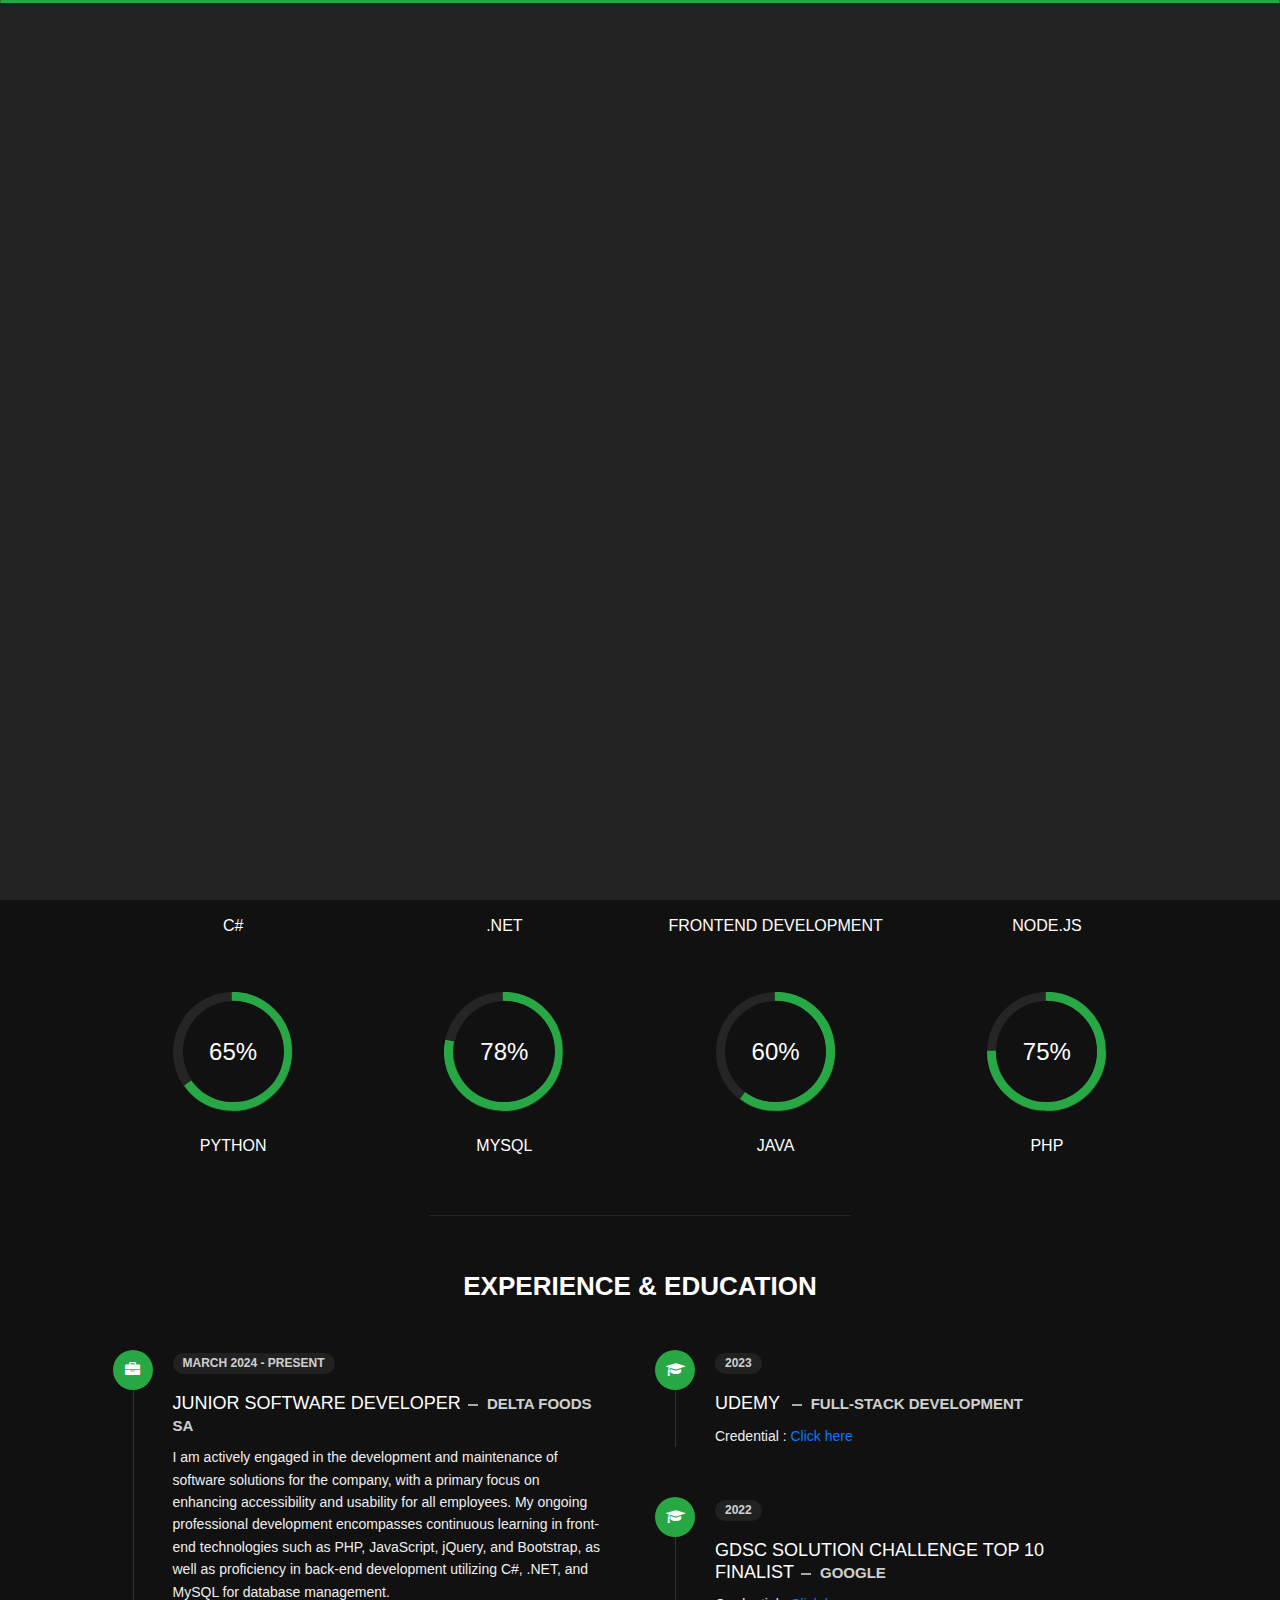
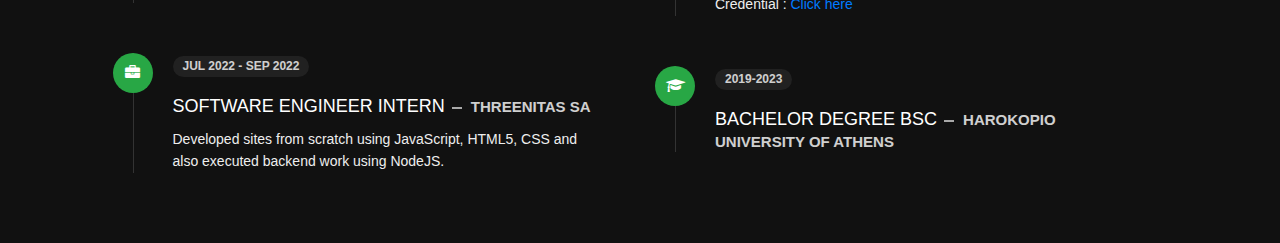
==== commit 9ebdd31c: "Added pictures for my portfolio project and removed the fake stuff." ====
--- a/about.html
+++ b/about.html
@@ -72,12 +72,6 @@
                     <h2>Contact</h2>
                 </a>
             </li>
-            <li class="icon-box">
-                <i class="fa fa-comments"></i>
-                <a href="blog.html">
-                    <h2>Blog</h2>
-                </a>
-            </li>
         </ul>
         <!-- Fixed Navigation Ends -->
         <!-- Mobile Menu Starts -->
@@ -92,7 +86,6 @@
                     <li class="active"><a href="about.html"><i class="fa fa-user"></i><span>About</span></a></li>
                     <li><a href="portfolio.html"><i class="fa fa-folder-open"></i><span>Portfolio</span></a></li>
                     <li><a href="contact.html"><i class="fa fa-envelope-open"></i><span>Contact</span></a></li>
-                    <li><a href="blog.html"><i class="fa fa-comments"></i><span>Blog</span></a></li>
                 </ul>
             </div>
         </nav>
@@ -182,13 +175,13 @@
                                         class="d-block">projects</span></p>
                             </div>
                         </div>
-                        <div class="col-6">
+                        <!-- <div class="col-6">
                             <div class="box-stats">
                                 <h3 class="poppins-font position-relative">32</h3>
                                 <p class="open-sans-font m-0 position-relative text-uppercase">Happy<span
                                         class="d-block">customers</span></p>
                             </div>
-                        </div>
+                        </div> -->
                         <div class="col-6">
                             <div class="box-stats">
                                 <h3 class="poppins-font position-relative">1</h3>
@@ -307,9 +300,14 @@
                                 <span class="time open-sans-font text-uppercase">March 2024 - Present</span>
                                 <h5 class="poppins-font text-uppercase">Junior Software Developer<span
                                         class="place open-sans-font">Delta Foods SA</span></h5>
-                                <p class="open-sans-font">I have to write something that i do here we will see what
-                                    i am gonna think. We need at least 6 or 7
-                                    lines for the paragraph
+                                <p class="open-sans-font">I am actively engaged in the development and maintenance of
+                                    software solutions for the company, with a
+                                    primary focus on enhancing accessibility and usability for all employees.
+                                    My ongoing professional development encompasses
+                                    continuous learning in
+                                    front-end technologies such as PHP, JavaScript, jQuery, and Bootstrap, as well as
+                                    proficiency in back-end
+                                    development utilizing C#, .NET, and MySQL for database management.
                                 </p>
                             </li>
                             <li>
@@ -319,10 +317,9 @@
                                 <span class="time open-sans-font text-uppercase">Jul 2022 - Sep 2022</span>
                                 <h5 class="poppins-font text-uppercase">Software Engineer Intern<span
                                         class="place open-sans-font">Threenitas SA</span></h5>
-                                <p class="open-sans-font">I have to write something that i do here we will see what
-                                    i am gonna think. We need at least 6 or 7
-                                    lines for the paragraph.
-                                    I have to write what i did in this position
+                                <p class="open-sans-font">Developed sites from scratch using JavaScript, HTML5, CSS and
+                                    also executed backend work
+                                    using NodeJS.
                                 </p>
                             </li>
                         </ul>
